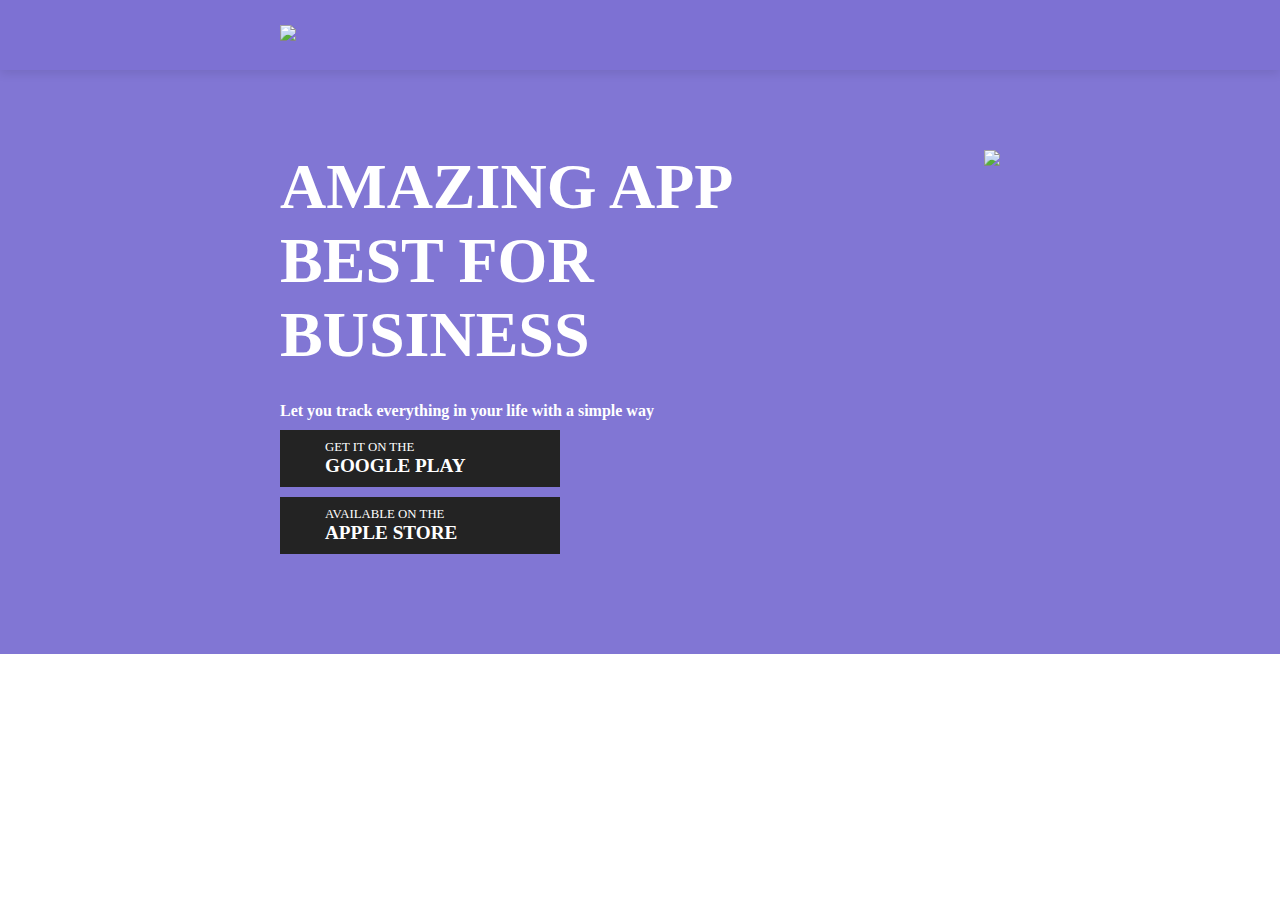
==== lifetrakr_cloncoding/index.html @ c64c346c "complete nav menu" ====
<!DOCTYPE html>
<html lang="en">
    <head>
        <meta charset="UTF-9">
        <title>lifetrakr</title>
        <link rel="stylesheet" href="style.css">
        <script src="https://kit.fontawesome.com/d040bc7e91.js" crossorigin="anonymous"></script>
    </head>    
    <body>
        <nav>
            <div class="container">
                <div class="top">
                    <a class="logo" href="index.html"><img src="./img/logo.png"></a>
                    <button class="moreBtn"><i class="fas fa-bars"></i></button>
                </div>
                <div class="menu">
                    <ul>
                        <li><a href="#">HOME</a></li>
                        <li><a href="#">ABOUT</a></li>
                        <li><a href="#">FEATURES</a></li>
                        <li><a href="#">PRICING</a></li>
                        <li><a href="#">TEAM</a></li>
                        <li><a href="#">CONTACT</a></li>
                    </ul>
                </div>
                
            </div>
        </nav>
        <main>
            <div class="homeBanner_container">
                <div class="row">
                    <div class="content">
                        <h1>AMAZING APP BEST FOR BUSINESS</h1>
                        <h5>Let you track everything in  your life with a simple way</h5>
                        <a href="#" id="android_link">
                            <i class="fab fa-android"></i>
                            <div>
                                <span style="display:block; font-size:0.8rem;">GET IT ON THE</span>
                                <span style="font-weight: bold; font-size:1.2rem;">GOOGLE PLAY</span>
                        
                            </div>
                        </a>
                        <a href="#" id="iphone_link">
                            <i class="fab fa-apple"></i>
                            <div>
                                <span style="display:block; font-size:0.8rem;">AVAILABLE ON THE</span>
                                <span style="font-weight: bold; font-size:1.2rem;">APPLE STORE</span>
                            </div>
                        </a>
                    </div>
                    <img class="iphone_banner" src="./img/iphone-banner.png">
                </div>   
            </div>
        </main>
        <script src="main.js"></script>
    </body>


</html>
---- lifetrakr_cloncoding/style.css ----
:root{
    --color-purple : #7d71d3;
    --color-light-purple: #8176d4;
}

*{
    margin:0;
    padding:0;
    box-sizing:border-box;
    
}

button{
    outline:0;
    border:none;
    background:transparent;
}

button,button:focus{
    cursor:pointer;
}

a{
    text-decoration:none;
    color:black;
}

ul{
    list-style:none;
}



/*=== nav ===*/
nav{
    width:100%;
    padding:25px 16px;
    background-color:var(--color-purple);
    position:sticky;
    top: 0;
    box-shadow: 0px 3px 10px 0px rgba(0, 0, 0, 0.1);
}

nav .container{
    max-width:720px;
    margin: 0 auto;
}

nav .container .top{
    width: 1005;
    display:flex;
    align-items:center;
    justify-content:space-between;
}

nav .menu{
    display:none;
}

nav .menu ul{
    text-align:center;
}

nav .menu li{
    margin-top:1rem;
}

nav .menu li a{
    color : white;
    font-size:0.8rem;
    font-weight: lighter;
}

.container > a{
    margin-left: 1rem;
}

.is_on{
    display:block !important;
}

.moreBtn{
    color:white;
    font-size:1.25rem;
    margin-right: 1rem;
}

/*=== main ===*/
main{
    width:100%;
    height:100%;
    background-color: var(--color-light-purple);
    padding: 80px 0 100px;
}

.homeBanner_container{
    width:100%;
}

.homeBanner_container .row{
    margin: 0 auto;
    max-width:720px;
    display: flex;
}

.homeBanner_container .row .content{
    margin-right: 100px;
}

.homeBanner_container .row .content h1{
    color:white;
    font-size:4rem;
}

.homeBanner_container .row .content h5{
    margin-top: 30px;
    color:white;
    font-size:1rem;
}

.homeBanner_container .row .content a{
    width:280px;
    margin-top: 10px;
    padding: 10px 25px;
    background-color: #232323;
    color:white;
    display:flex;
    align-items:center;
}

.homeBanner_container .row .content a i{
    margin-right: 20px;
    font-size: 3rem;
}

.iphone_banner{
    max-height:550px;
}
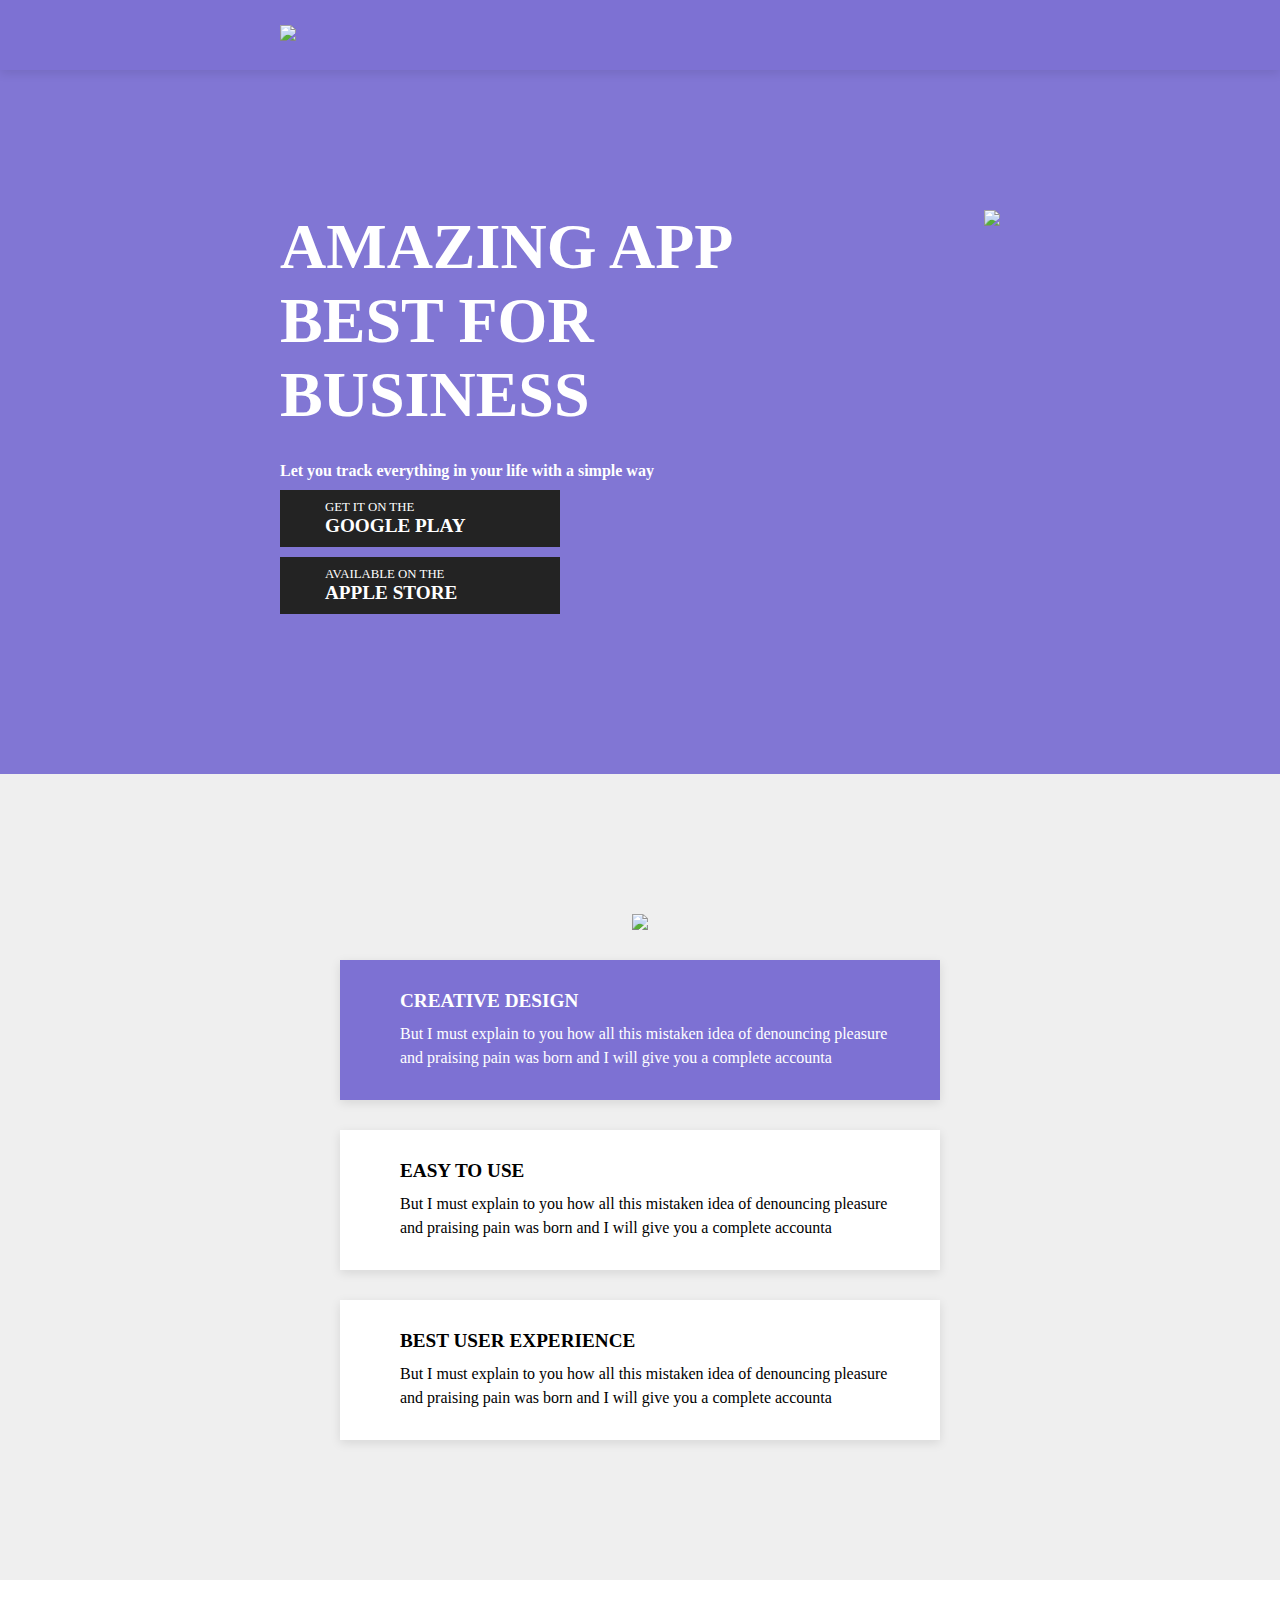
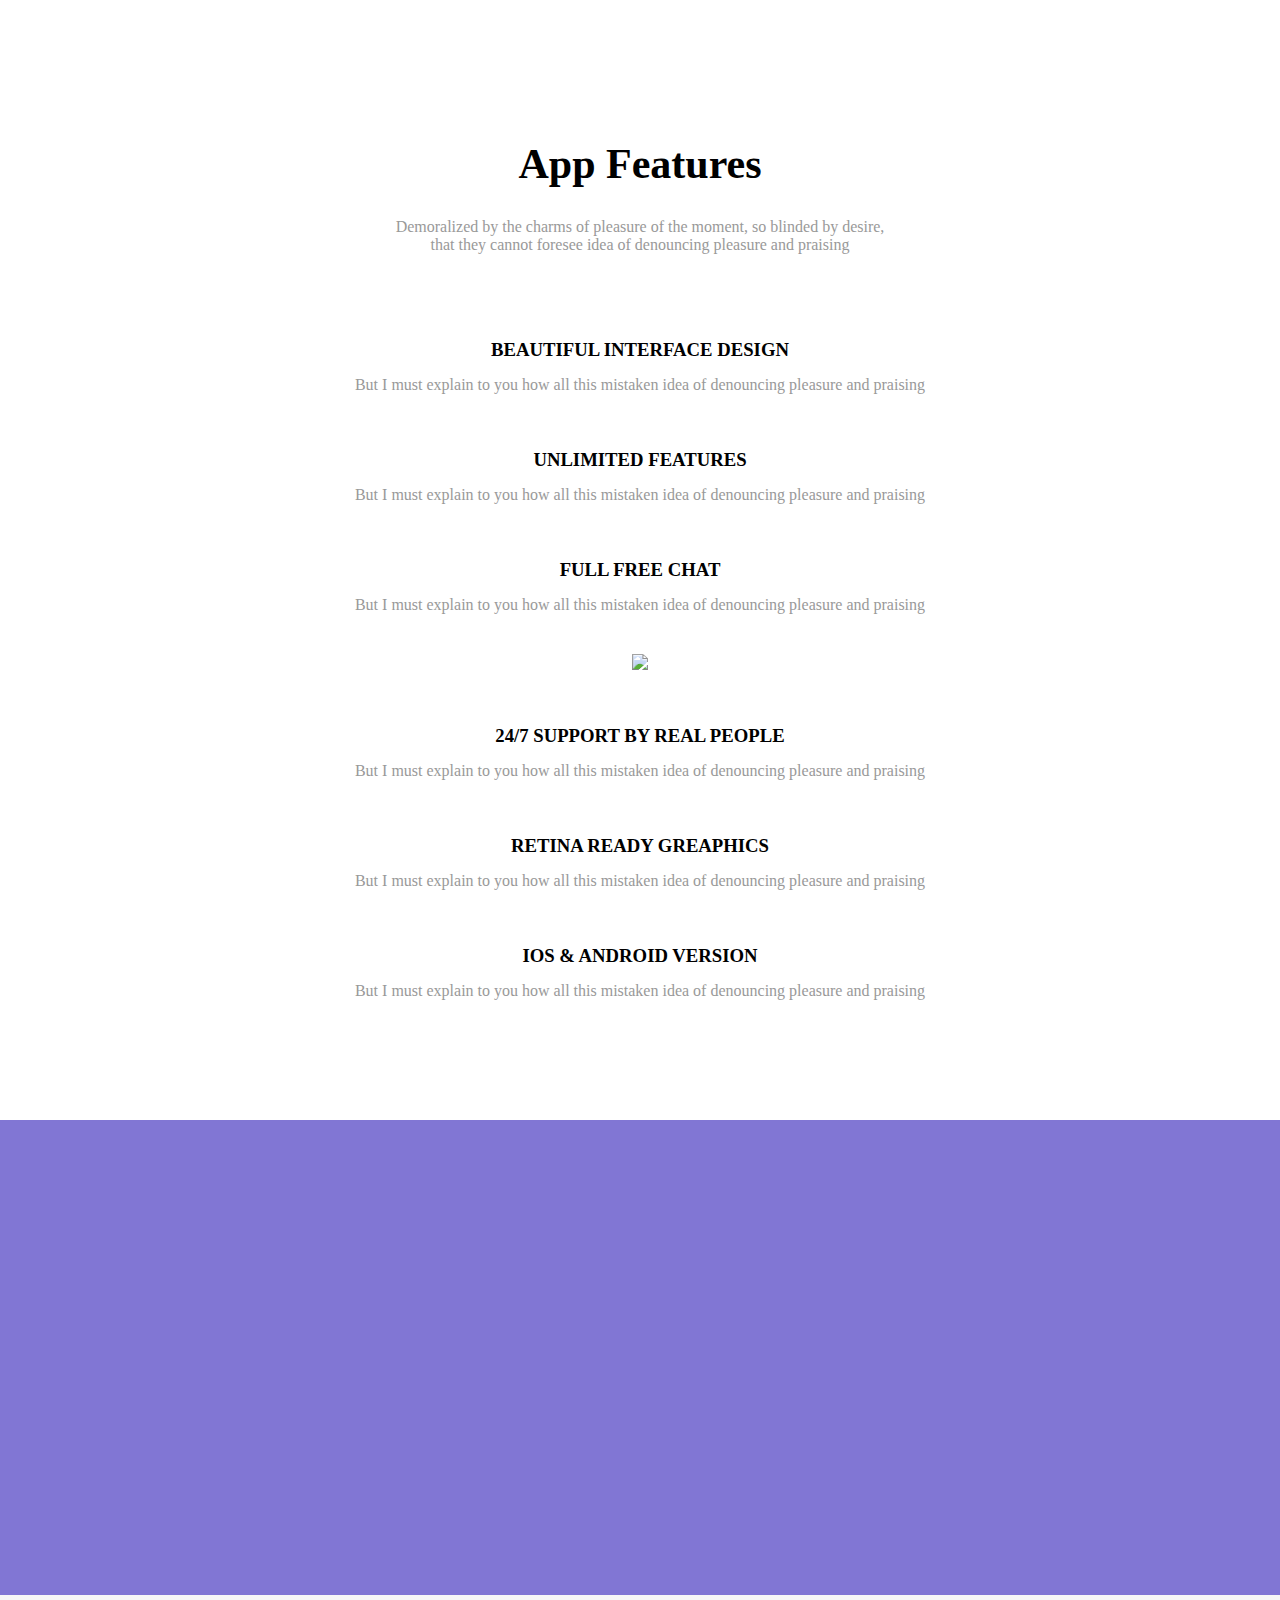
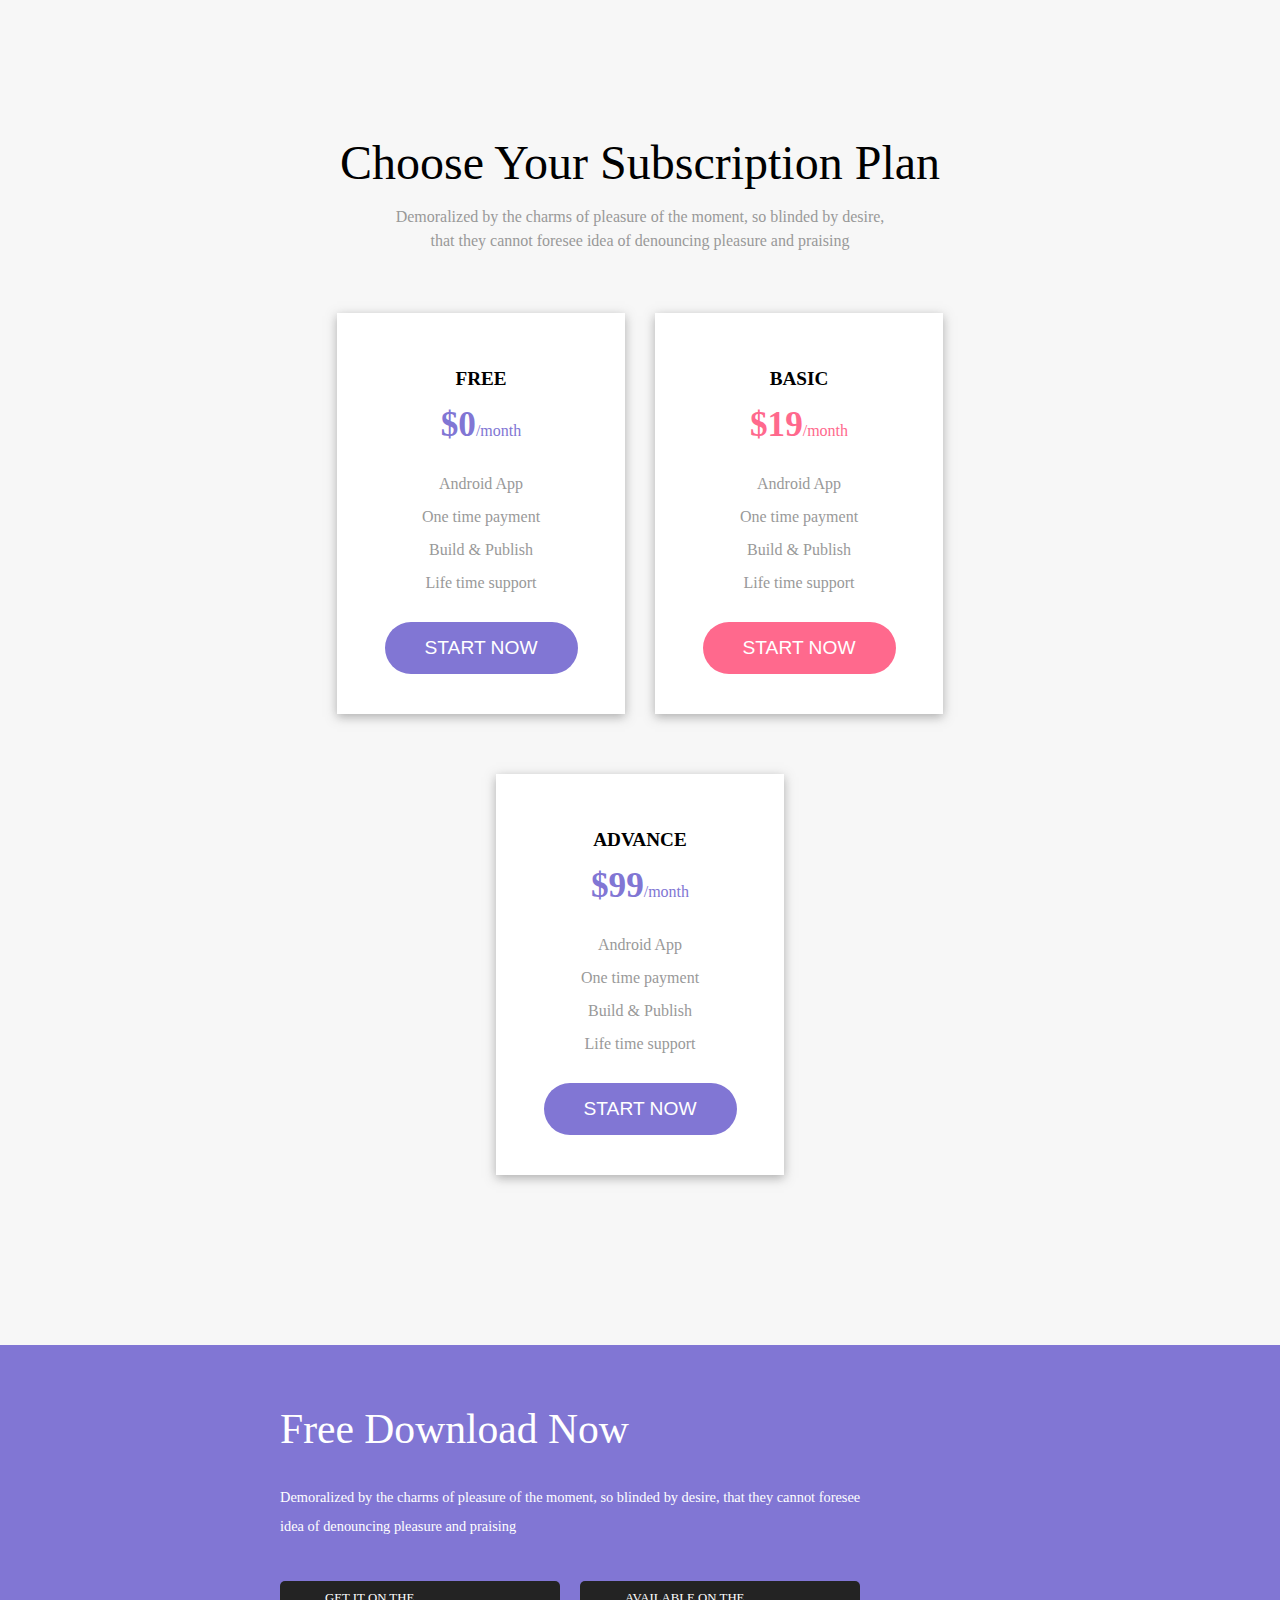
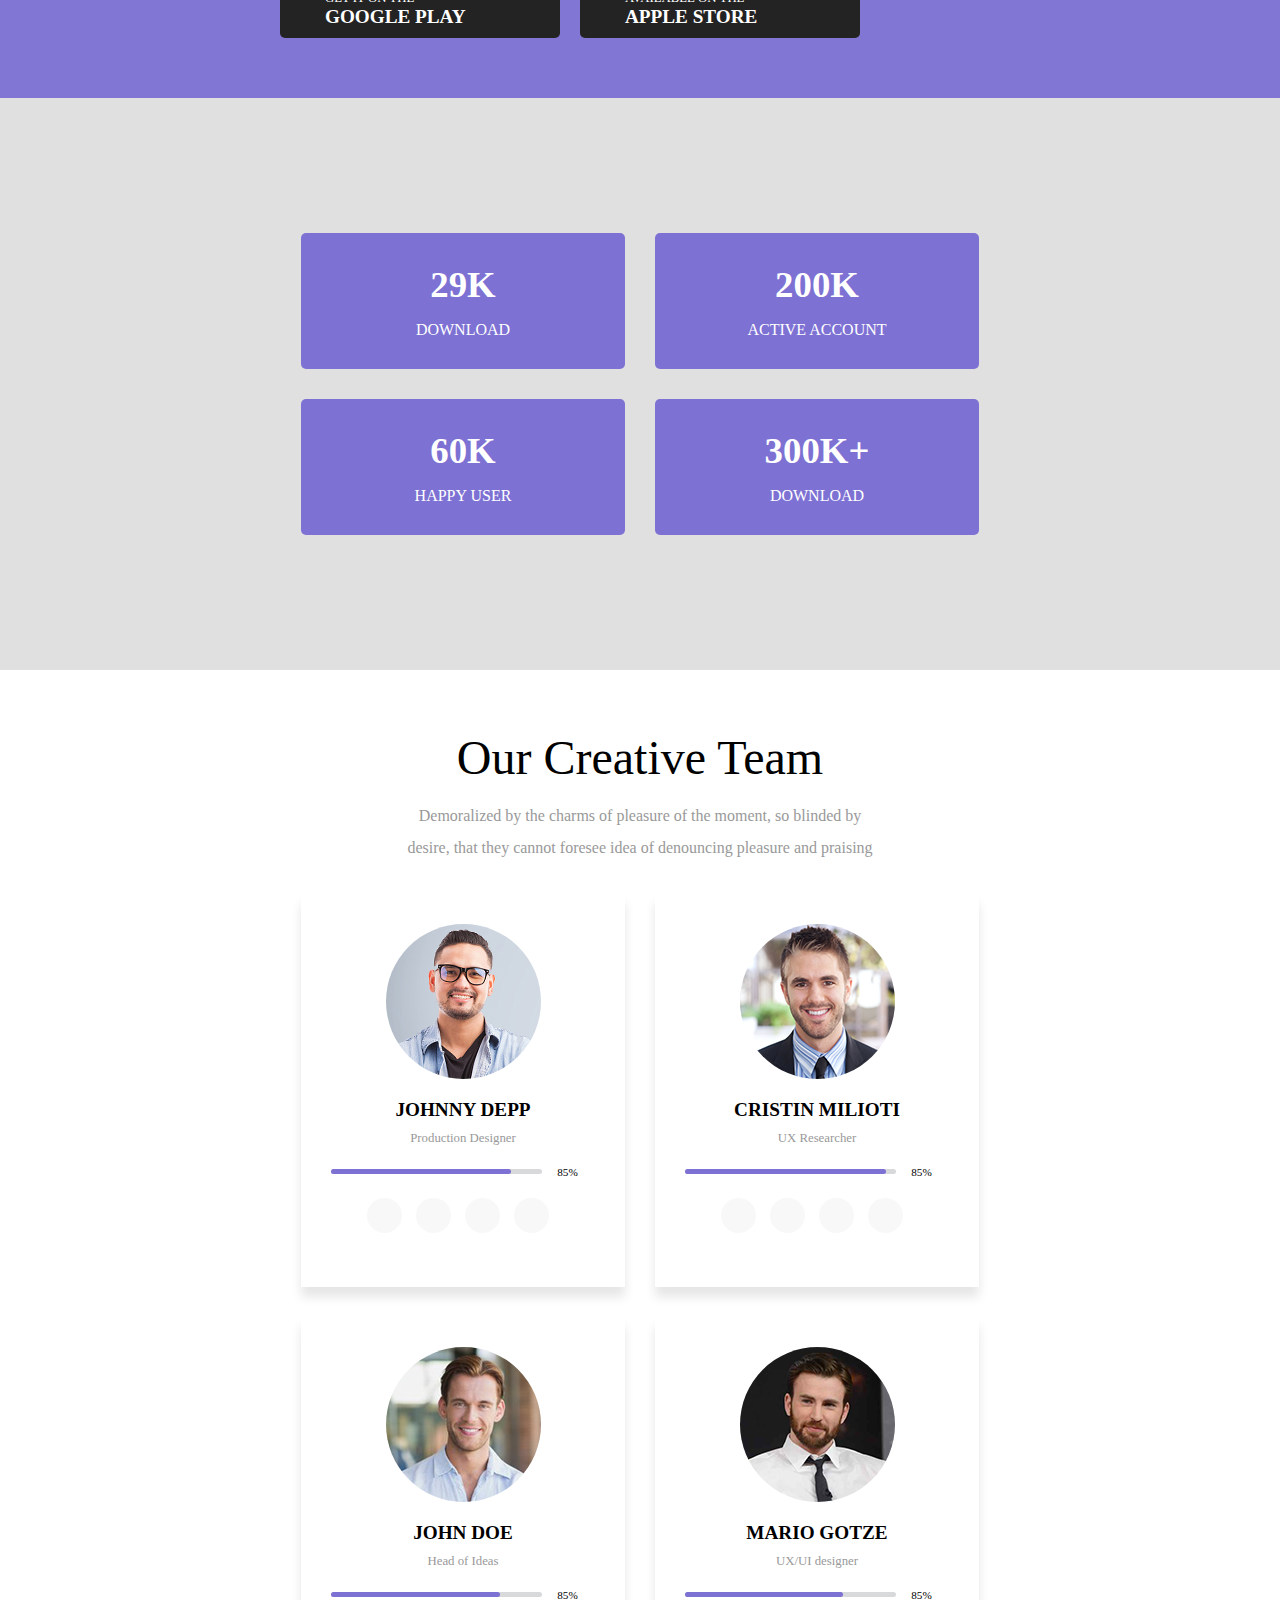
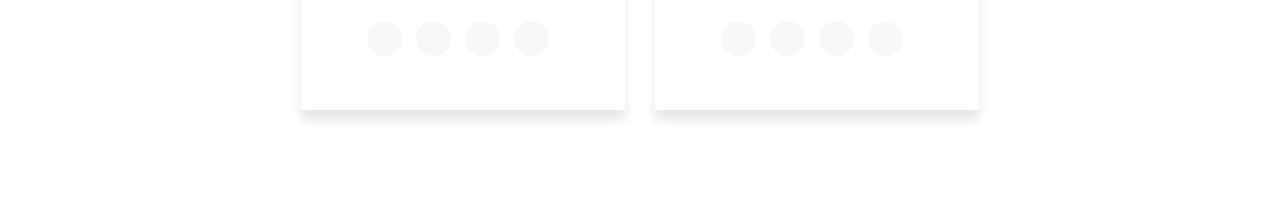
==== commit f32178bd: "1.team_contentBox done. 2. record_contentBox animation is not done(design done)" ====
--- a/lifetrakr_cloncoding/index.html
+++ b/lifetrakr_cloncoding/index.html
@@ -27,9 +27,10 @@
             </div>
         </nav>
         <main>
-            <div class="homeBanner_container">
-                <div class="row">
-                    <div class="content">
+            <!-- banner -->
+            <div class="banner_contentBox">
+                <div class="row">
+                    <div class="leftBox">
                         <h1>AMAZING APP BEST FOR BUSINESS</h1>
                         <h5>Let you track everything in  your life with a simple way</h5>
                         <a href="#" id="android_link">
@@ -48,8 +49,282 @@
                             </div>
                         </a>
                     </div>
-                    <img class="iphone_banner" src="./img/iphone-banner.png">
-                </div>   
+                    <div class="rightBox">
+                        <img class="iphone_banner" src="./img/iphone-banner.png">
+                    </div>
+                </div>
+            </div>
+            <!-- brief -->
+            <div class="brief_contentBox">
+                <div class="row">
+                    <img src="img/iphone-feature.png" class="iphone_feature">
+                    <div class="container">
+                        <div class="item is_on" id="designBox">
+                            <i class="fas fa-palette"></i>
+                            <div class="content">
+                                <h3>CREATIVE DESIGN</h3>
+                                <p>But I must explain to you how all this mistaken idea of
+                                    denouncing pleasure and praising pain was born and I will give 
+                                    you a complete accounta</p>
+                            </div>
+                        </div>
+                        <div class="item" id="useBox">
+                            <i class="fas fa-sliders-h"></i>
+                            <div class="content" >
+                                <h3>EASY TO USE</h3>
+                                <p>But I must explain to you how all this mistaken idea of
+                                     denouncing pleasure and praising pain was born and I will give 
+                                     you a complete accounta</p>
+                            </div>
+                        </div>
+                        <div class="item" id="experienceBox">
+                            <i class="fas fa-bezier-curve"></i>
+                            <div class="content">
+                                <h3>BEST USER EXPERIENCE</h3>
+                                <p>But I must explain to you how all this mistaken idea of
+                                    denouncing pleasure and praising pain was born and I will give 
+                                    you a complete accounta</p>
+                            </div>
+                        </div>
+                    </div>
+                </div>
+            </div>
+            <!-- feature -->
+            <div class="feature_contentBox">
+                <div class="row">
+                    <div class="content" id="feature_top">
+                        <h1>App Features</h1>
+                        <p>Demoralized by the charms of pleasure of the moment, so
+                             blinded by desire, that they cannot foresee idea of denouncing
+                              pleasure and praising</p>
+                    </div>
+                    <div class="content">
+                        <i class="fas fa-brush"></i>
+                        <h3>BEAUTIFUL INTERFACE DESIGN</h3>
+                        <p>But I must explain to you how all this mistaken idea of denouncing pleasure and praising</p>
+                    </div>
+                    <div class="content">
+                        <i class="fas fa-gift"></i>
+                        <h3>UNLIMITED FEATURES</h3>
+                        <p>But I must explain to you how all this mistaken idea of denouncing pleasure and praising</p>
+                    </div>
+                    <div class="content">
+                        <i class="fas fa-comments"></i>
+                        <h3>FULL FREE CHAT</h3>
+                        <p>But I must explain to you how all this mistaken idea of denouncing pleasure and praising</p>
+                    </div>
+
+                    <img src="img/i-phone-screen.png" class="iphone_screen">
+
+                    <div class="content">
+                        <i class="fas fa-hands-helping"></i>
+                        <h3>24/7 SUPPORT BY REAL PEOPLE</h3>
+                        <p>But I must explain to you how all this mistaken idea of denouncing pleasure and praising</p>
+                    </div>
+                    <div class="content">
+                        <i class="fas fa-image"></i>
+                        <h3>RETINA READY GREAPHICS</h3>
+                        <p>But I must explain to you how all this mistaken idea of denouncing pleasure and praising</p>
+                    </div>
+                    <div class="content">
+                        <i class="fas fa-chart-pie"></i>
+                        <h3>IOS & ANDROID VERSION</h3>
+                        <p>But I must explain to you how all this mistaken idea of denouncing pleasure and praising</p>
+                    </div>
+                </div>
+            </div> 
+            <!-- video -->
+            <div class="video_contentBox">
+                <div class="row">
+                    <div class="content">
+                        <iframe width="560" height="315" src="https://www.youtube.com/embed/jrkvirglgaQ" title="YouTube video player" frameborder="0" allow="accelerometer; autoplay; clipboard-write; encrypted-media; gyroscope; picture-in-picture" allowfullscreen></iframe>
+                    </div>
+                </div>
+            </div>
+            <!-- subscription -->
+            <div class="subscription_contentBox">
+                <div class="row">
+                    <div class="content">
+                       <div class="subscription_top">
+                           <h1>Choose Your Subscription Plan</h1>
+                           <p>Demoralized by the charms of pleasure of the moment, 
+                               so blinded by desire, that they cannot foresee idea 
+                               of denouncing pleasure and praising
+                            </p>
+                       </div>
+                       <div class="container">
+                           <div class="item" id="subscript_free">
+                               <h5>FREE</h5>
+                               <span class="price"><h3>$0</h3>/month</span>
+                               <ul>
+                                   <li>Android App</li>
+                                   <li>One time payment</li>
+                                   <li>Build & Publish</li>
+                                   <li>Life time support</li>
+                               </ul>
+                               <button>START NOW</button>
+                           </div>
+                           <div class="item" id="subscript_basic">
+                               <h5>BASIC</h5>
+                               <span class="price"><h3>$19</h3>/month</span>
+                               <ul>
+                                   <li>Android App</li>
+                                   <li>One time payment</li>
+                                   <li>Build & Publish</li>
+                                   <li>Life time support</li>
+                               </ul>
+                               <button>START NOW</button>
+                           </div>
+                           <div class="item" id="subscript_advance">
+                               <h5>ADVANCE</h5>
+                               <span class="price"><h3>$99</h3>/month</span>
+                               <ul>
+                                   <li>Android App</li>
+                                   <li>One time payment</li>
+                                   <li>Build & Publish</li>
+                                   <li>Life time support</li>
+                               </ul>
+                               <button>START NOW</button>
+                           </div>
+                       </div>
+
+                    </div>
+                </div>
+            </div>
+            <!-- download -->
+            <div class="download_contentBox">
+                <div class="row">
+                    <h1>Free Download Now</h1>
+                    <p>Demoralized by the charms of pleasure of the moment, so blinded by desire, that they cannot foresee<br>
+                         idea of denouncing pleasure and praising</p>
+                    <div class="buttons">
+                        <a href="#" id="android_link">
+                            <i class="fab fa-android"></i>
+                            <div>
+                                <span style="display:block; font-size:0.8rem;">GET IT ON THE</span>
+                                <span style="font-weight: bold; font-size:1.2rem;">GOOGLE PLAY</span>
+                            </div>
+                        </a>
+
+                        <a href="#" id="iphone_link">
+                            <i class="fab fa-apple"></i>
+                            <div>
+                                <span style="display:block; font-size:0.8rem;">AVAILABLE ON THE</span>
+                                <span style="font-weight: bold; font-size:1.2rem;">APPLE STORE</span>
+                            </div>
+                        </a>
+                    </div>
+                </div>
+            </div>
+            <!-- record -->
+            <div class="record_contentBox">
+                <div class="row">
+                    <div class="content">
+                        <h3>29K</h3>
+                        <p style="font-weight: lighter;">DOWNLOAD</p>
+                    </div>
+                    <div class="content">
+                        <h3>200K</h3>
+                        <p style="font-weight: lighter;">ACTIVE ACCOUNT</p>
+                    </div>
+                    <div class="content">
+                        <h3>60K</h3>
+                        <p style="font-weight: lighter;">HAPPY USER</p>
+                    </div>
+                    <div class="content">
+                        <h3>300K+</h3>
+                        <p style="font-weight: lighter;">DOWNLOAD</p>
+                    </div>
+                </div>
+            </div>
+            <!-- team -->
+            <div class="team_contentBox">
+                <div class="row">
+                    <div class="team_top">
+                        <h1>Our Creative Team</h1>
+                        <p>Demoralized by the charms of pleasure of the moment, 
+                            so blinded by desire, that they cannot foresee idea 
+                            of denouncing pleasure and praising</p>
+                    </div>
+                    <div class="container">
+                        <div class="content">
+                            <img src="img/member-one.jpg">
+                            <span class="info">
+                                <h5>JOHNNY DEPP</h5>
+                                <p>Production Designer</p>
+                            </span>
+                            <div class="progress">
+                                <div class="bar" >
+                                    <div class="progressing" style="width: 85%;"></div>   
+                                </div> 
+                                <p>85%</p>
+                            </div>
+                            <div class="sns_container">
+                                <button><i class="fab fa-facebook-f"></i></button>
+                                <button><i class="fab fa-twitter"></i></button>
+                                <button><i class="fab fa-linkedin-in"></i></button>
+                                <button><i class="fab fa-instagram"></i></button>
+                            </div>
+                        </div>
+                        <div class="content">
+                            <img src="img/member-two.jpg">
+                            <span class="info">
+                                <h5>CRISTIN MILIOTI</h5>
+                                <p>UX Researcher</p>
+                            </span>
+                            <div class="progress">
+                                <div class="bar" >
+                                    <div class="progressing" style="width: 95%;"></div>   
+                                </div> 
+                                <p>85%</p>
+                            </div>
+                            <div class="sns_container">
+                                <button><i class="fab fa-facebook-f"></i></button>
+                                <button><i class="fab fa-twitter"></i></button>
+                                <button><i class="fab fa-linkedin-in"></i></button>
+                                <button><i class="fab fa-instagram"></i></button>
+                            </div>
+                        </div>
+                        <div class="content">
+                            <img src="img/member-three.jpg">
+                            <span class="info">
+                                <h5>JOHN DOE</h5>
+                                <p>Head of Ideas</p>
+                            </span>
+                            <div class="progress">
+                                <div class="bar" >
+                                    <div class="progressing" style="width: 80%;"></div>   
+                                </div> 
+                                <p>85%</p>
+                            </div>
+                            <div class="sns_container">
+                                <button><i class="fab fa-facebook-f"></i></button>
+                                <button><i class="fab fa-twitter"></i></button>
+                                <button><i class="fab fa-linkedin-in"></i></button>
+                                <button><i class="fab fa-instagram"></i></button>
+                            </div>
+                        </div>
+                        <div class="content">
+                            <img src="img/member-four.jpg">
+                            <span class="info">
+                                <h5>MARIO GOTZE</h5>
+                                <p>UX/UI designer</p>
+                            </span>
+                            <div class="progress">
+                                <div class="bar" >
+                                    <div class="progressing" style="width: 75%;"></div>   
+                                </div> 
+                                <p>85%</p>
+                            </div>
+                            <div class="sns_container">
+                                <button><i class="fab fa-facebook-f"></i></button>
+                                <button><i class="fab fa-twitter"></i></button>
+                                <button><i class="fab fa-linkedin-in"></i></button>
+                                <button><i class="fab fa-instagram"></i></button>
+                            </div>
+                        </div>
+                    </div>
+                </div>
             </div>
         </main>
         <script src="main.js"></script>
--- a/lifetrakr_cloncoding/style.css
+++ b/lifetrakr_cloncoding/style.css
@@ -75,7 +75,7 @@
     margin-left: 1rem;
 }
 
-.is_on{
+nav .is_on{
     display:block !important;
 }
 
@@ -89,36 +89,41 @@
 main{
     width:100%;
     height:100%;
-    background-color: var(--color-light-purple);
-    padding: 80px 0 100px;
-}
-
-.homeBanner_container{
-    width:100%;
-}
-
-.homeBanner_container .row{
+}
+
+.row{
     margin: 0 auto;
     max-width:720px;
-    display: flex;
-}
-
-.homeBanner_container .row .content{
+}
+
+/*=== banner_contentBox ===*/
+.banner_contentBox{
+    width:100%;
+    background: var(--color-light-purple);
+
+    padding: 80px 0 100px;
+}
+
+.banner_contentBox .row{
+    display:flex;
+}
+
+.banner_contentBox .leftBox{
     margin-right: 100px;
 }
 
-.homeBanner_container .row .content h1{
+.banner_contentBox .leftBox h1{
     color:white;
     font-size:4rem;
 }
 
-.homeBanner_container .row .content h5{
+.banner_contentBox .leftBox h5{
     margin-top: 30px;
     color:white;
     font-size:1rem;
 }
 
-.homeBanner_container .row .content a{
+.banner_contentBox .leftBox a{
     width:280px;
     margin-top: 10px;
     padding: 10px 25px;
@@ -128,7 +133,7 @@
     align-items:center;
 }
 
-.homeBanner_container .row .content a i{
+.banner_contentBox .leftBox a i{
     margin-right: 20px;
     font-size: 3rem;
 }
@@ -137,3 +142,415 @@
     max-height:550px;
 }
 
+/*===brief_contentBox===*/
+
+.brief_contentBox{
+    width:100%;
+    background-color:rgba(100,100,100,0.1);
+    padding: 80px 0px 80px 0px;
+    
+}
+
+.brief_contentBox .row{
+    display: flex;
+    flex-direction: column;
+    align-items: center;
+}
+
+.iphone_feature{
+    max-height:600px;
+}
+
+.brief_contentBox .item{
+    display:flex;
+    background: white;
+    max-width:600px;
+    padding:30px;
+    margin-top:30px;
+    box-shadow: 0px 3px 10px 0px rgba(0, 0, 0, 0.1);
+}
+
+.brief_contentBox .item > i{
+    font-size: 2.5rem;
+    color:var(--color-purple);
+}
+
+.brief_contentBox .item .content{
+    margin-left: 30px;
+}
+
+
+.brief_contentBox .content h3{
+    margin-bottom:10px;
+    font-size:1.2rem;
+}
+
+.brief_contentBox .content p{
+    line-height:1.5;
+}
+
+.brief_contentBox .is_on, .brief_contentBox .is_on > i{
+    background:var(--color-purple);
+    color:white;
+}
+
+/*=== feature_contentBox ===*/
+.feature_contentBox{
+    background:white;
+    padding:60px 0px 60px 0px;
+}
+
+.feature_contentBox .row{
+    max-width:720px;
+    display:flex;
+    flex-direction:column;
+    align-items:center;
+    text-align:center;
+}
+
+.feature_contentBox p{
+    margin-top:15px;
+    color:#999999
+}
+
+.feature_contentBox .content{
+    margin-top: 40px;
+}
+
+.feature_contentBox .content h3{
+    margin-top:15px;
+}
+
+#feature_top h1{
+    font-size:42px;
+}
+
+#feature_top p{
+    display:block;
+    margin:30px auto;
+    width:70%;
+}
+
+.feature_contentBox .content > i{
+    font-size:4rem;
+    color:var(--color-purple);
+}
+
+.feature_contentBox .iphone_screen{
+    margin-top:40px;
+    max-height:400px;
+}
+
+/*=== video_contentBox ===*/
+.video_contentBox{
+    background:var(--color-light-purple);
+}
+
+.video_contentBox .row{
+    width:720px;
+    display:flex;
+    justify-content:center;
+    align-items: center;
+    padding:80px 0px 80px 0px;
+}
+
+.video_contentBox .content{
+    width:100%;
+    height:auto;
+}
+
+.video_contentBox iframe{
+    margin: 0 auto;
+    display: block;
+}
+
+/*=== subscription_contentBox ===*/
+.subscription_contentBox{
+    background:rgba(100,100,100,0.05);
+    padding: 80px 0px 80px 0px;
+}
+
+.subscription_contentBox .row{
+    width:720px;
+    display:flex;
+    justify-content:center;
+    align-items:center;
+    text-align:center;
+}
+
+.subscription_top h1{
+    font-size:3rem;
+    font-weight:lighter;
+}
+
+.subscription_top p{
+    color:#999999;
+    width:70%;
+    display:block;
+    margin: 15px auto 0px;
+    line-height:1.5;
+}
+
+.subscription_contentBox .container{
+    margin-top:30px;
+    width:100%;
+    display:flex;
+    justify-content:center;
+    align-items:center;
+    flex-wrap:wrap;
+}
+
+.subscription_contentBox .item{
+    width:40%;
+    padding: 40px 0px;
+    box-shadow: 0px 3px 10px 0px rgba(100, 100, 100, 0.5);
+    display:flex;
+    flex-direction:column;
+    justify-content:center;
+    align-items:center;
+    margin: 30px 15px;
+    background:white;
+}
+
+.subscription_contentBox .item > *{
+    margin-top: 15px;
+}
+
+.subscription_contentBox .item h5{
+    font-size:1.2rem;
+    font-weight:bold;
+}
+
+.subscription_contentBox .item li{
+    color:#999999;
+    margin-top: 15px;
+}
+
+.subscription_contentBox .item button{
+    border-radius:100px;
+    padding: 15px 40px;
+    font-size:1.2rem;
+    text-align:center;
+    margin-top:30px;
+    color:white;
+}
+
+.subscription_contentBox .price h3{
+    font-size:2.2rem;
+    display:inline;
+}
+
+#subscript_free .price{
+    color:var(--color-light-purple);
+}
+
+#subscript_free button{
+    background:var(--color-light-purple);
+}
+
+#subscript_basic .price{
+    color:#ff698d;
+}
+
+#subscript_basic button{
+    background:#ff698d;
+}
+
+#subscript_advance .price{
+    color:var(--color-light-purple);
+}
+
+#subscript_advance button{
+    background:var(--color-light-purple);
+}
+
+/*=== download_contentBox ===*/
+.download_contentBox{
+    background:var(--color-light-purple);
+    color:white;
+}
+
+.download_contentBox .row{
+    max-width:720px;
+    padding: 60px 0px;
+}
+
+.download_contentBox h1{
+    font-size:2.6rem;
+    font-weight:lighter;
+}
+
+.download_contentBox p{
+    margin-top:30px;
+    font-size:0.9rem;
+    line-height:2;
+}
+
+.download_contentBox .buttons{
+    margin-top:30px;
+    display:flex;
+}
+
+.download_contentBox a{
+    width:280px;
+    margin-top: 10px;
+    padding: 10px 25px;
+    background-color: #232323;
+    color:white;
+    display:flex;
+    align-items:center;
+    margin-right:20px;
+    border-radius:5px;
+}
+
+.download_contentBox a i{
+    margin-right: 20px;
+    font-size: 3rem;
+}
+
+/*=== record_contentBox ===*/
+.record_contentBox{
+    background:rgba(100,100,100,0.2);
+}
+
+.record_contentBox .row{
+    max-width:720px;
+    display:flex;
+    flex-wrap:wrap;
+    justify-content:center;
+    align-items:center;
+    padding:120px 0px;
+}
+
+.record_contentBox .content{
+    width:45%;
+    padding: 30px 0px;
+    display:flex;
+    flex-direction:column;
+    justify-content:center;
+    align-items:center;
+    background:var(--color-purple);
+    color:white;
+    margin:15px;
+    border-radius: 5px;
+}
+
+.record_contentBox .content h3{
+    font-size:2.3rem;
+    margin-bottom:15px;
+}
+
+/*=== team_contentBox ===*/
+.team_contentBox{
+    background:rgba(100,100,100,0);
+}
+
+.row{
+    max-width:720px;
+    padding:60px 0px;
+}
+
+.team_top{
+    width:100%;
+    text-align:center;
+}
+
+.team_top h1{
+    font-size:3rem;
+    font-weight:lighter;
+}
+
+.team_top p{
+    margin: 0 auto;
+    display: block;
+    width:65%;
+    color:#999999;
+    line-height:2;
+    margin-top:15px;
+}
+
+.team_contentBox .container{
+    width:100%;
+    margin:15px 0px;
+    display:flex;
+    flex-wrap:wrap;
+    justify-content:center;
+    align-items:center;
+}
+
+.team_contentBox .content{
+    width:45%;
+    padding:30px;
+    margin:15px;
+    box-shadow: 0px 10px 10px 0px rgba(0,0,0,0.1);
+    display:flex;
+    flex-direction:column;
+    justify-content: center;
+    align-items:center;
+    text-align:center;
+}
+
+.team_contentBox .content > *{
+    margin-bottom:20px;
+}
+
+.team_contentBox .content img{
+    border-radius:50%;
+}
+
+.team_contentBox .content .info h5{
+    font-size:1.2rem;
+}
+
+.team_contentBox .info p{
+    color:#999999;
+    font-size:0.8rem;
+    margin-top:10px;
+}
+
+.team_contentBox .progress{
+    width:100%;
+    display:flex;
+    align-items:center;
+}
+
+.team_contentBox .bar{
+    display:inline-block;
+    width:80%;
+    height: 5px;
+    border-radius:100px;
+    background:#d8d9da;
+}
+
+.team_contentBox .progressing{
+    height: 5px;
+    border-radius:100px;
+    background:var(--color-purple);
+}
+
+.team_contentBox .progress p{
+    margin-left: 15px;
+    font-size:0.7rem;
+}
+
+.team_contentBox .sns_container button{
+    width:35px;
+    height:35px;
+    text-align:center;
+    border-radius:50%;
+    background:#F8F8F8;
+    color:#999999;
+    font-size:1.2rem;
+    margin-right:10px;
+}
+
+.team_contentBox .sns_container button:hover{
+    color:var(--color-purple);
+}
+
+
+
+
+
+
+
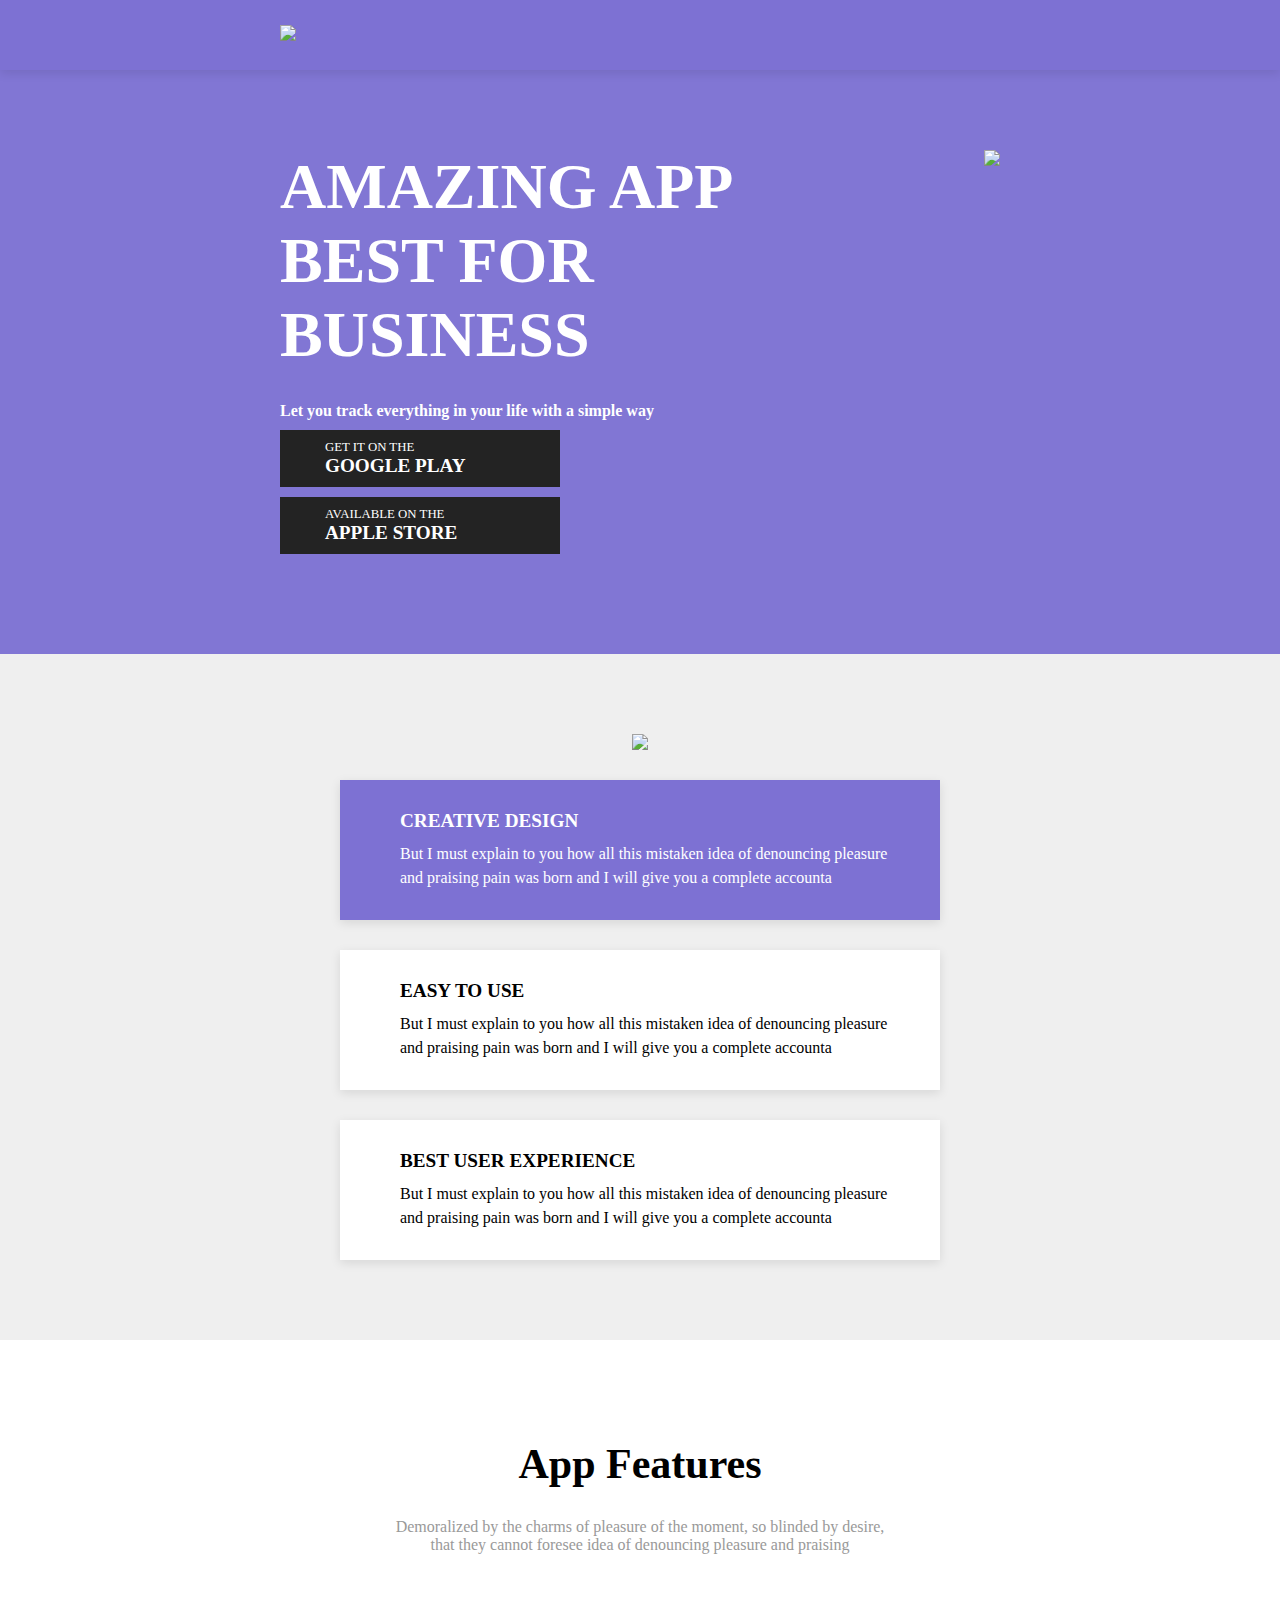
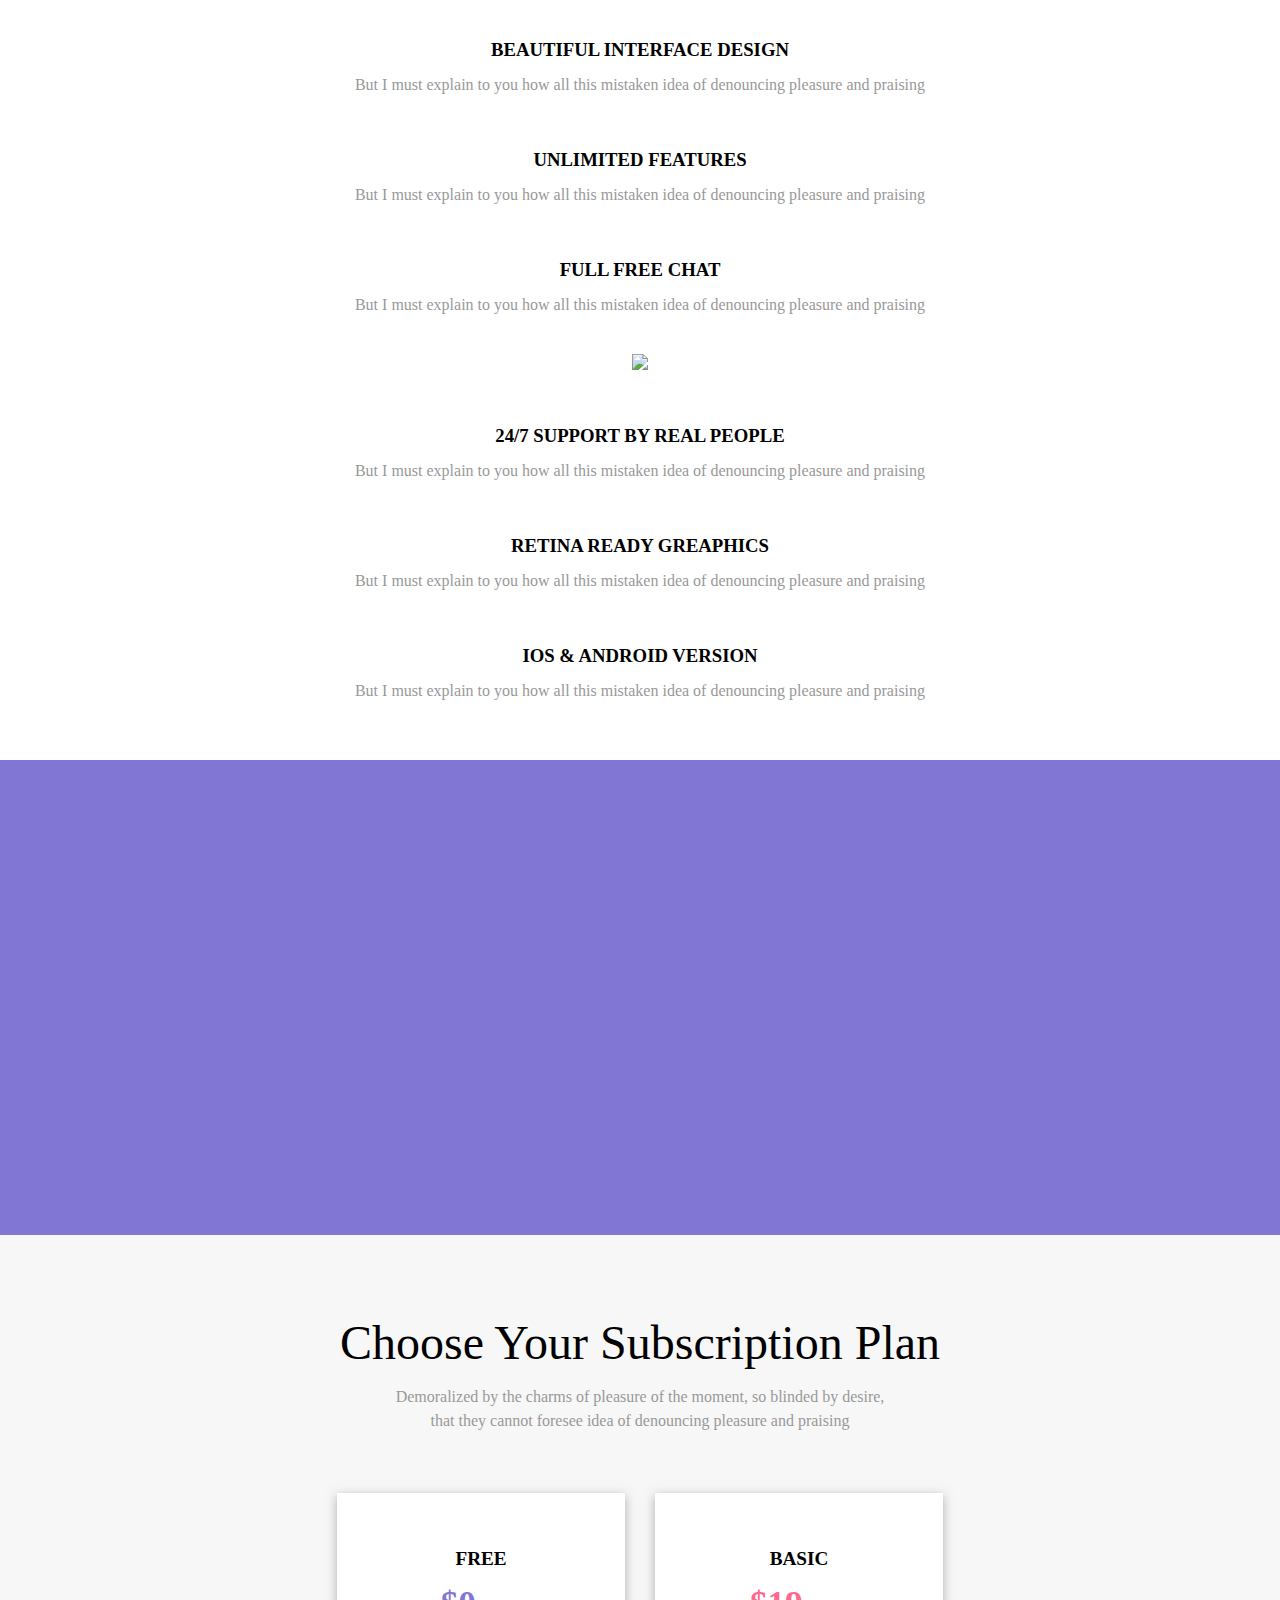
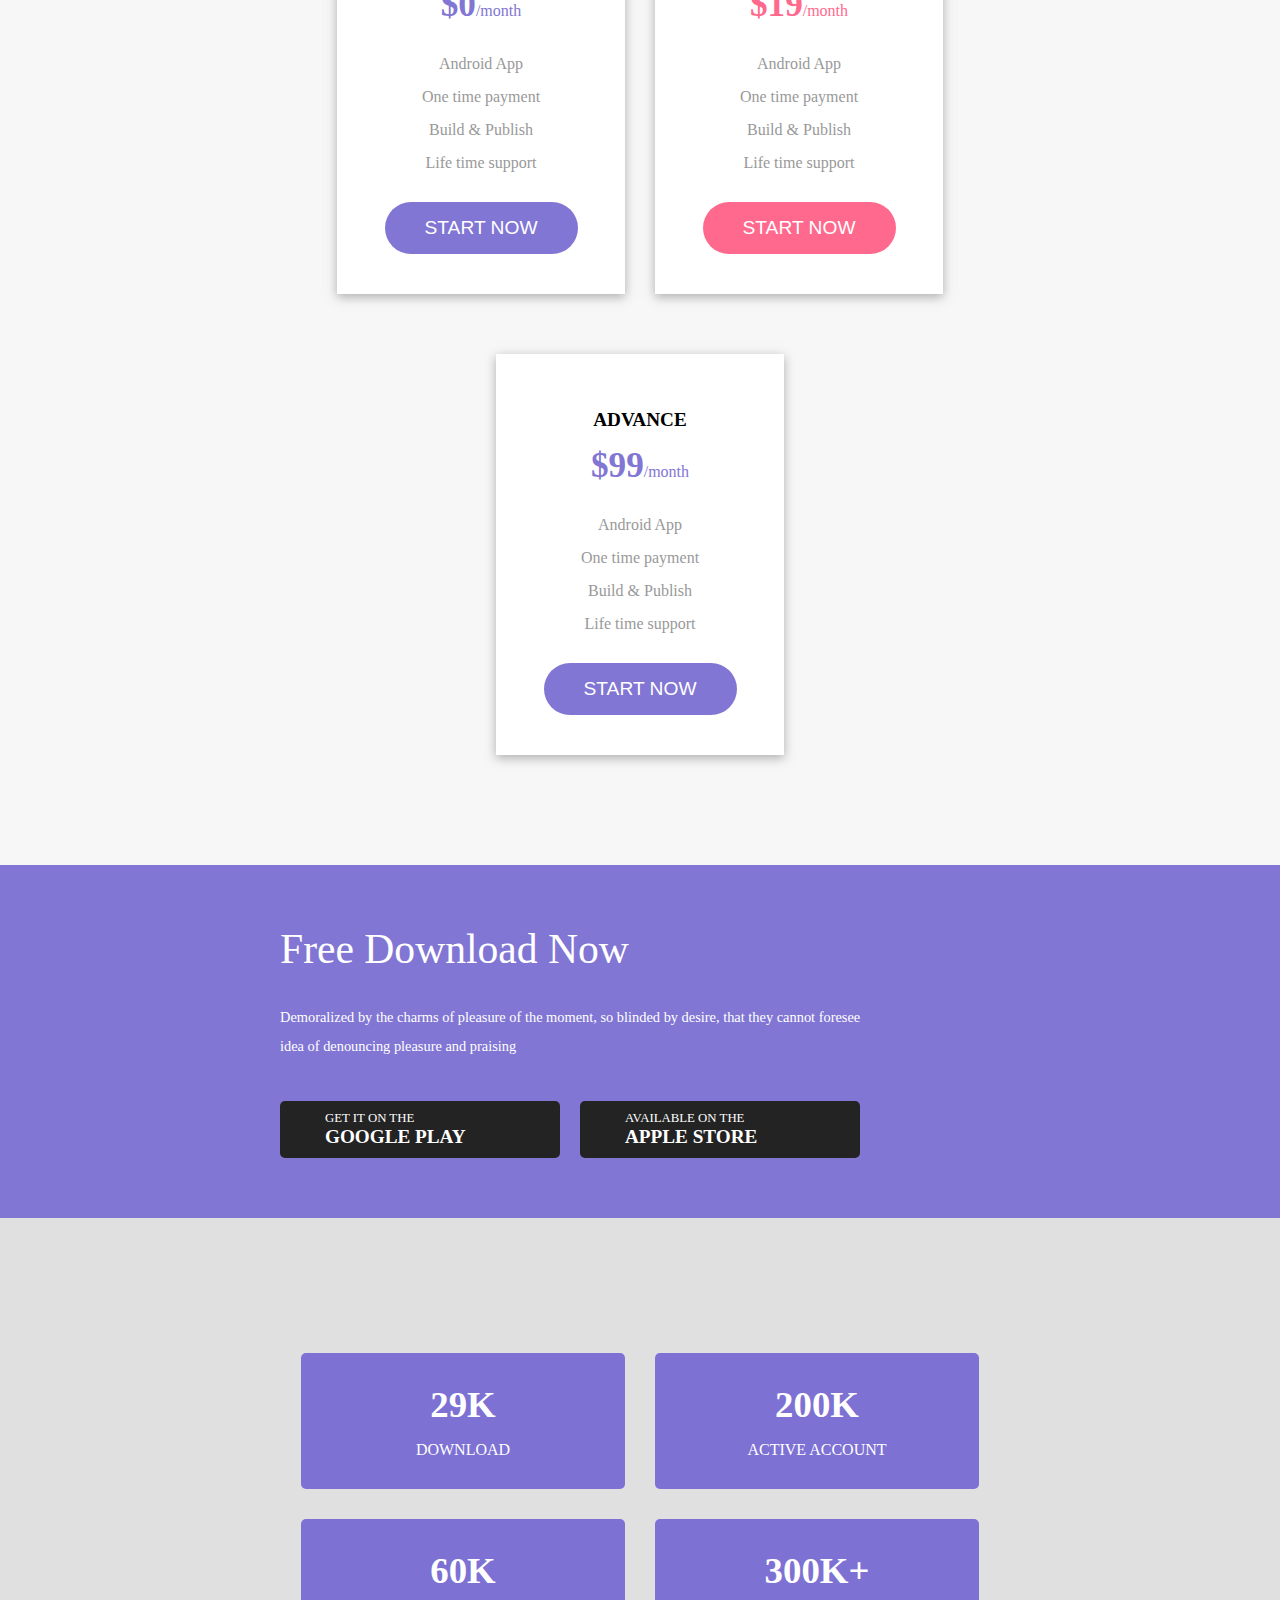
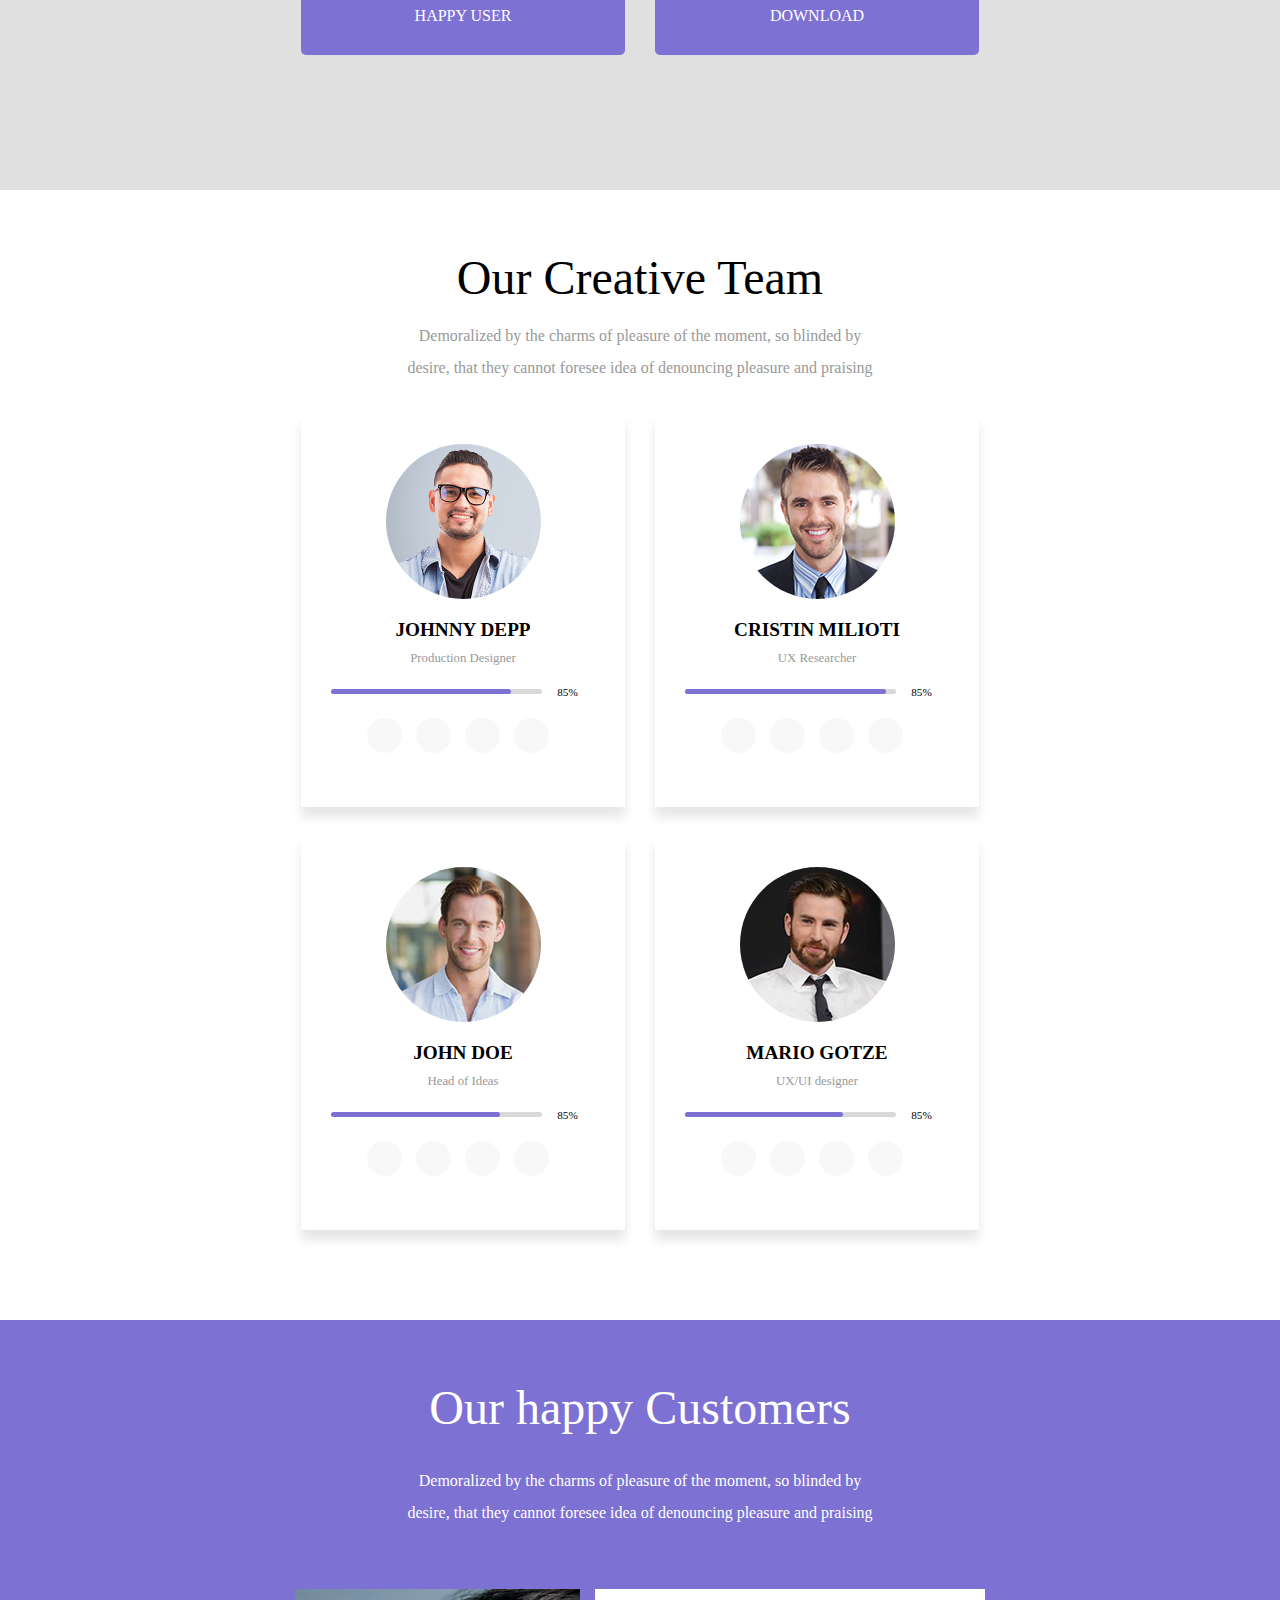
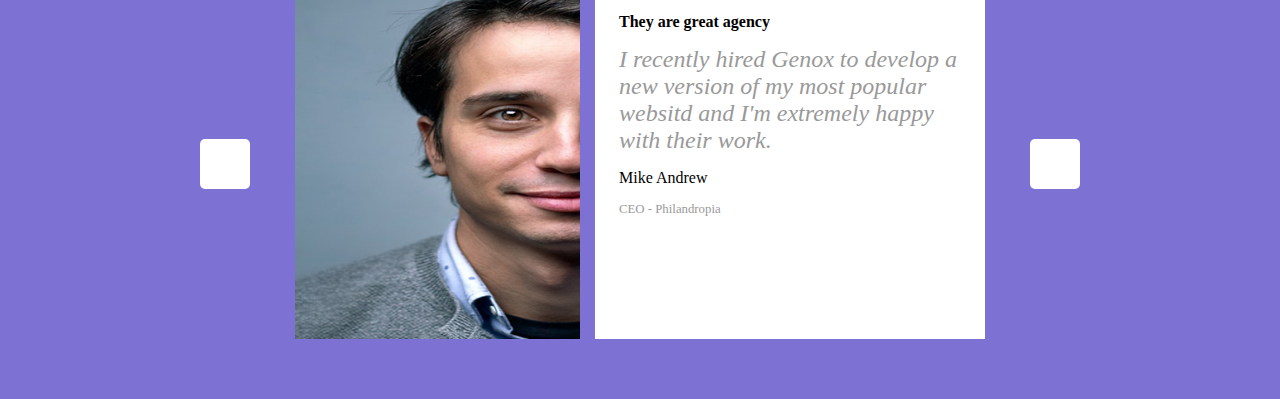
==== commit 3c255113: "review_contentBox UI done (animation not yet)" ====
--- a/lifetrakr_cloncoding/index.html
+++ b/lifetrakr_cloncoding/index.html
@@ -326,6 +326,46 @@
                     </div>
                 </div>
             </div>
+            <!-- review -->
+            <div class="review_contentBox">
+                <div class="row">
+                    <div class="review_top">
+                        <h1>Our happy Customers</h1>
+                        <p>Demoralized by the charms of pleasure of the moment, 
+                            so blinded by desire, that they cannot foresee idea of denouncing
+                            pleasure and praising
+                        </p>
+                    </div>
+                    <div class="container">
+                        <div class="content">
+                            <div class="imgContainer" style="background-image: url(img/client-1.jpg);"></div>
+                            <div class="commentBox">
+                                <span class="title">They are great agency</span>
+                                <p>I recently hired Genox to develop a new version of my most popular websitd
+                                    and I'm extremely happy with their work.</p>
+                                <span class="name">Mike Andrew</span>
+                                <span class="info">CEO - Philandropia</span>
+                            </div>
+                        </div>
+                        <div class="content">
+                            <div class="imgContainer" style="background-image: url(img/client-2.jpg);"></div>
+                            <div class="commentBox">
+                                <span class="title">They are great agency</span>
+                                <p>I recently hired Genox to develop a new version of my most popular websitd
+                                    and I'm extremely happy with their work.</p>
+                                <span class="name">Selena Catt</span>
+                                <span class="info">CEO - Philandropia</span>
+                            </div>
+                        </div>
+                        <button class="leftBtn"><i class="fas fa-chevron-circle-left"></i></button>
+                        <button class="rightBtn"><i class="fas fa-chevron-circle-right"></i></button>
+                    </div>
+
+                    
+                </div>
+                
+
+            </div>
         </main>
         <script src="main.js"></script>
     </body>
--- a/lifetrakr_cloncoding/style.css
+++ b/lifetrakr_cloncoding/style.css
@@ -445,7 +445,7 @@
     background:rgba(100,100,100,0);
 }
 
-.row{
+.team_contentBox .row{
     max-width:720px;
     padding:60px 0px;
 }
@@ -548,9 +548,133 @@
     color:var(--color-purple);
 }
 
-
-
-
-
-
-
+/*=== review_contentBox ===*/
+.review_contentBox{
+    width:100%;
+    background:var(--color-purple);
+    display:flex;
+    justify-content:center;
+    align-items:center;
+    color:white;
+}
+
+.review_contentBox .row{
+    max-width:720px;
+    padding:60px 0px;
+}
+
+.review_top{
+    width:100%;
+    text-align:center;
+}
+
+.review_top h1{
+    font-size:3rem;
+    font-weight:lighter;
+    margin-bottom:30px;
+}
+
+.review_top p{
+    margin: 0 auto;
+    display: block;
+    width:65%;
+    line-height:2;
+}
+
+.review_contentBox .content{
+    /*display:flex*/
+    display:none;
+}
+
+.review_contentBox .content:nth-child(1){
+    display:flex;
+}
+
+.review_contentBox .content .imgContainer{
+    min-height:350px;
+    min-width:300px;
+    margin-right:15px;
+    background-size:cover;
+    background-position: 15px 0;
+    background-repeat:no-repeat;
+    
+}
+
+.review_contentBox .commentBox{
+    min-width:390px;
+    background:white;
+    width:50%;
+    padding:24px;
+} 
+
+.review_contentBox .commentBox .title{
+    font-weight:bold;
+    color:black;
+}
+
+.review_contentBox .commentBox p{
+    margin-top:15px;
+    color:#999999;
+    font-size:1.5rem;
+    font-style:italic;
+}
+
+.review_contentBox .commentBox .name{
+    display:block;
+    margin-top:15px;
+    color:black;
+}
+
+.review_contentBox .commentBox .info{
+    color:#999999;
+    display:block;
+    margin-top:15px;
+    font-size:0.8rem;
+}
+
+.review_contentBox .container button{
+    position:absolute;
+    width:50px;
+    height:50px;
+    background:white;
+    border-radius:5px;
+    color:#999999;
+    font-size:1.2rem;
+    transform:translateY(-50%);
+}
+
+.review_contentBox .container button:hover{
+    color:var(--color-purple);
+}
+
+.review_contentBox .container{
+    margin-top:60px;
+    width:100%;
+    position:relative;
+}
+
+.review_contentBox .container .leftBtn{
+    left:-80px;
+    top:50%;
+}
+
+.review_contentBox .container .rightBtn{
+    right:-80px;
+    top:50%;
+}
+
+.review_contentBox .container button > i{
+    display:block;
+    margin:0 auto;
+}
+
+
+
+
+
+
+
+
+
+
+
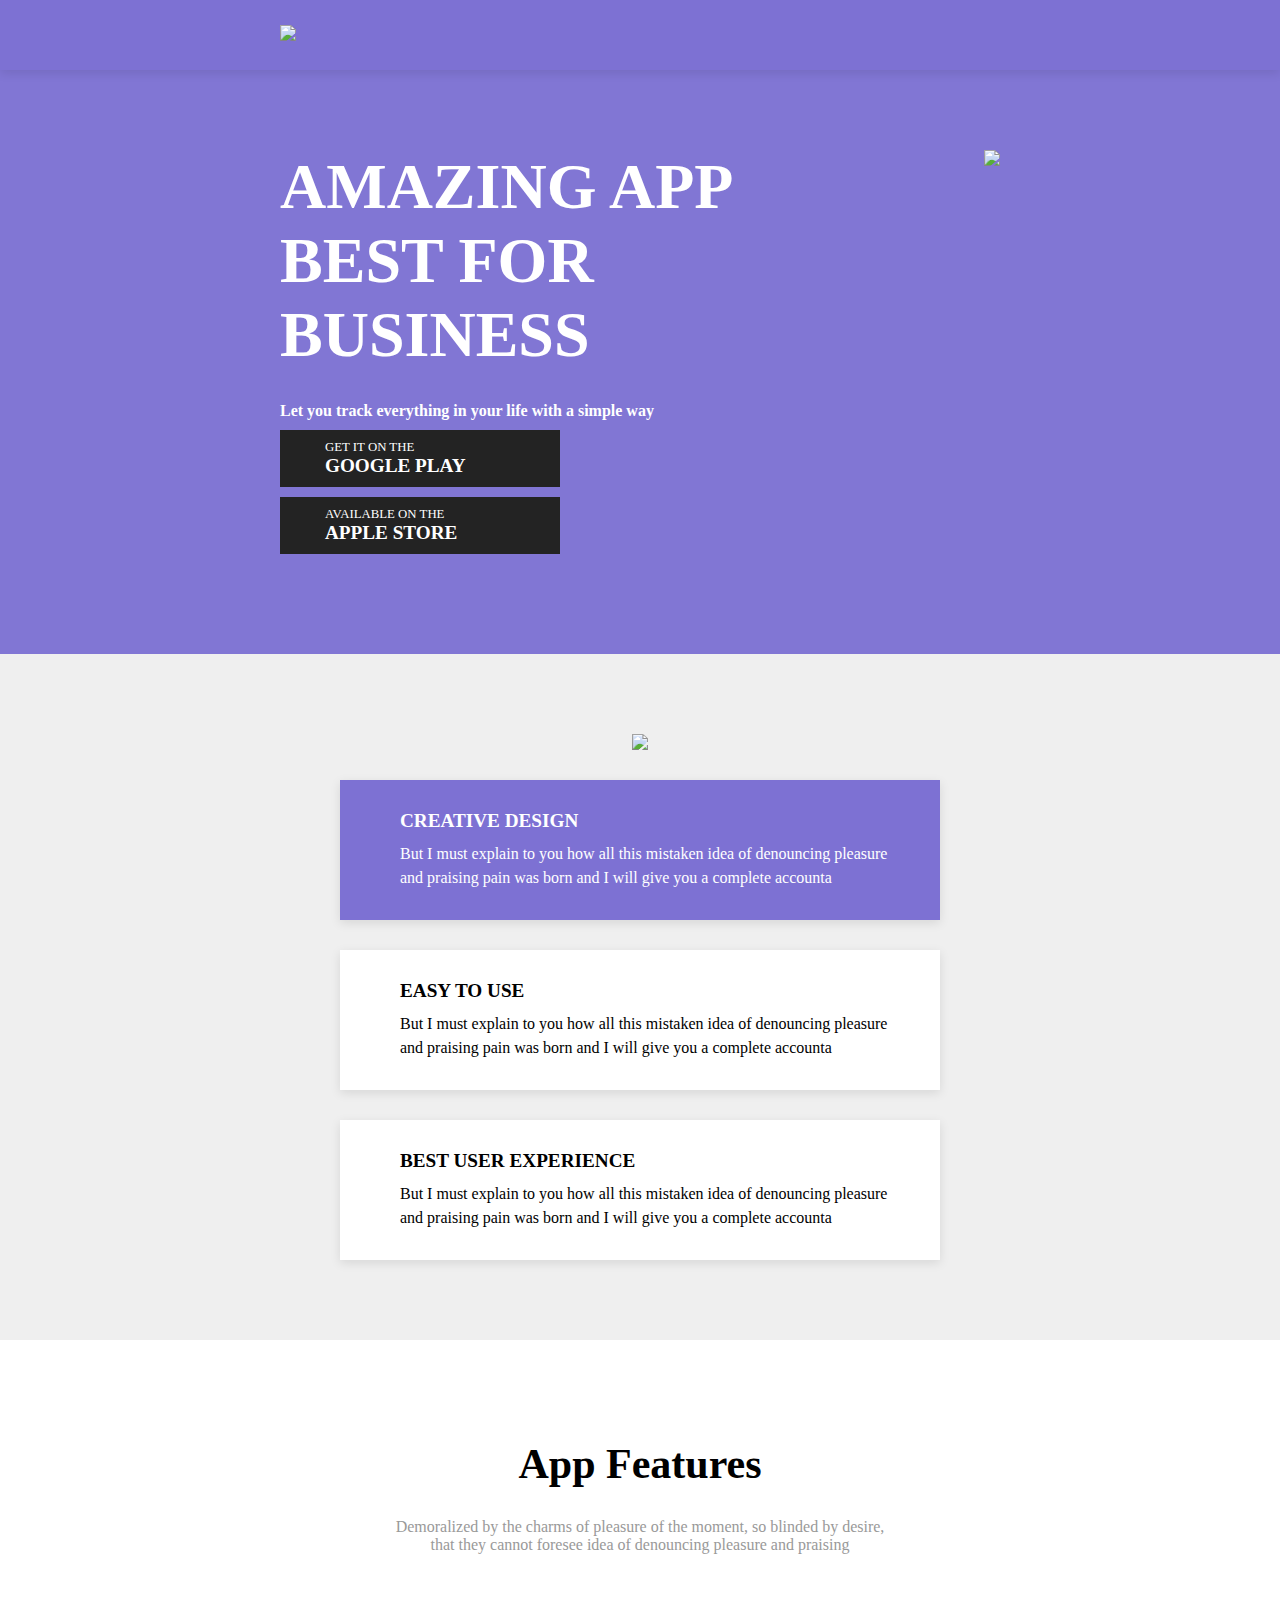
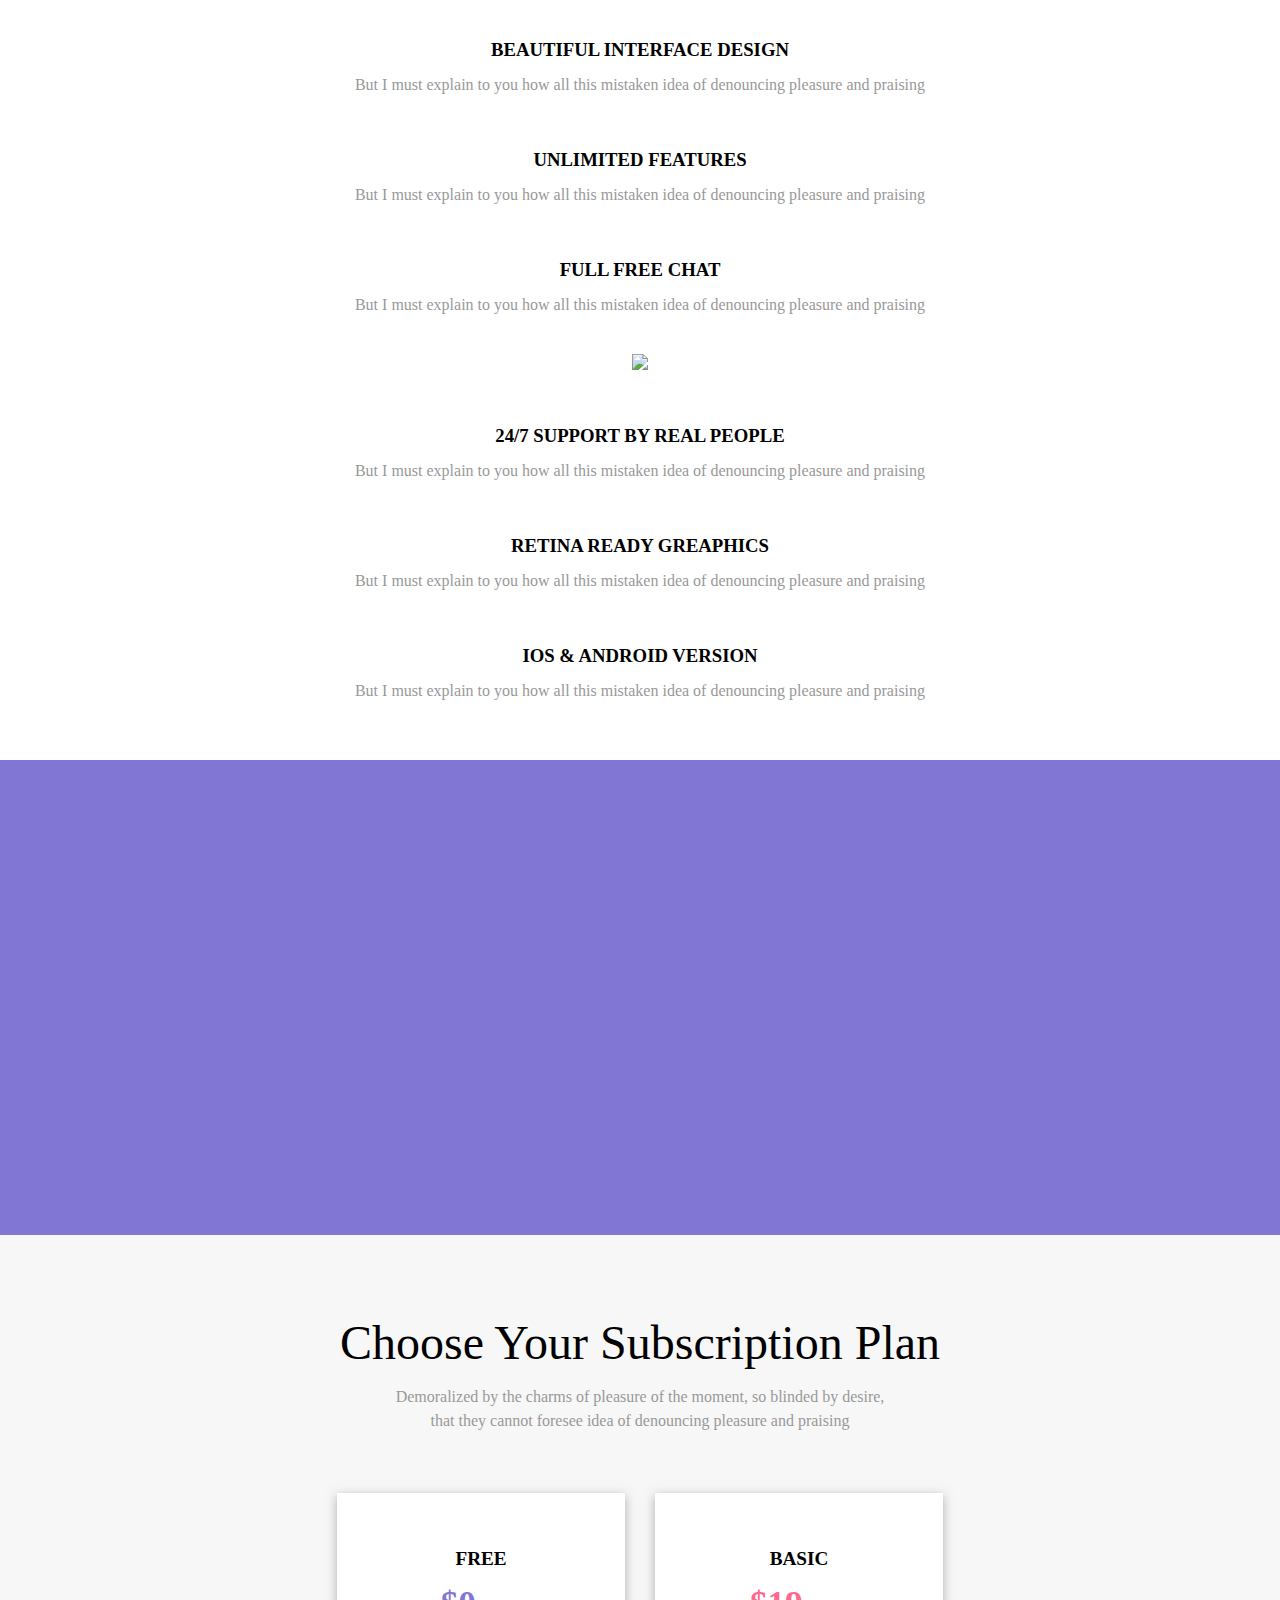
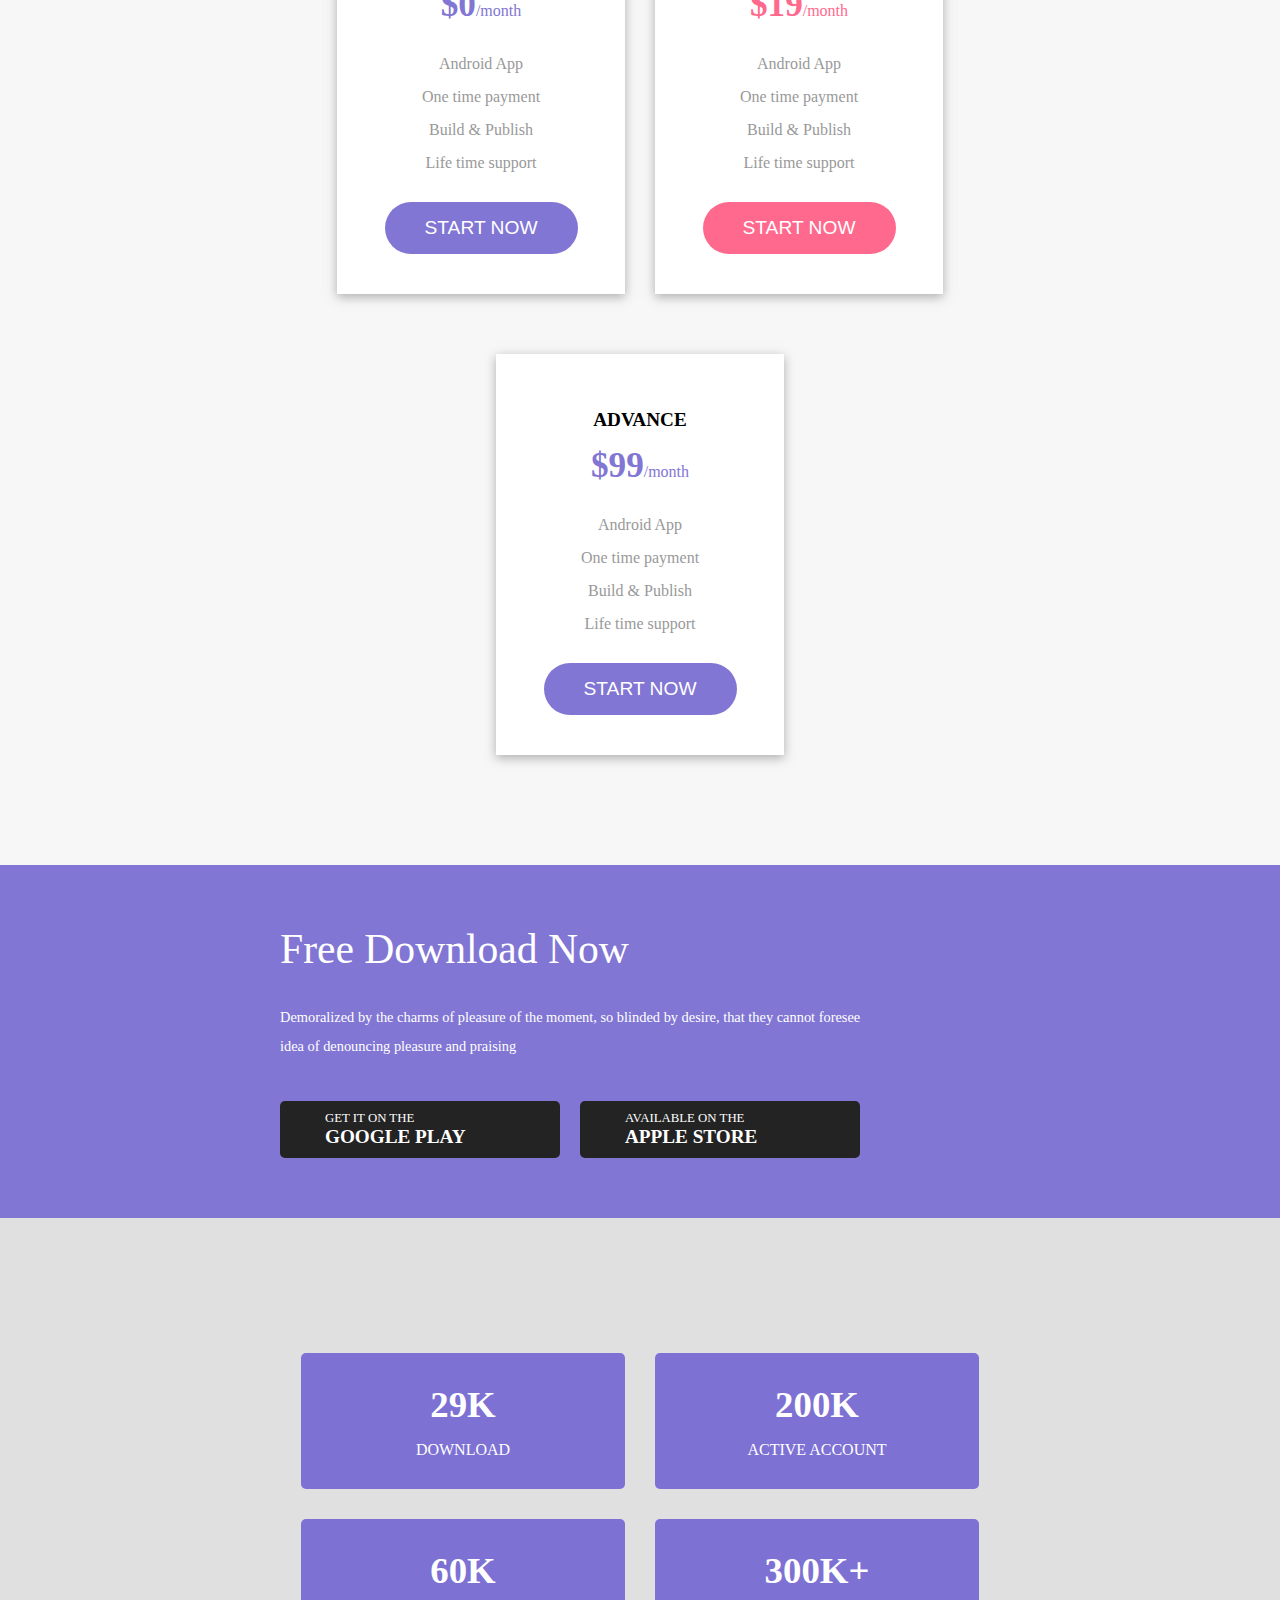
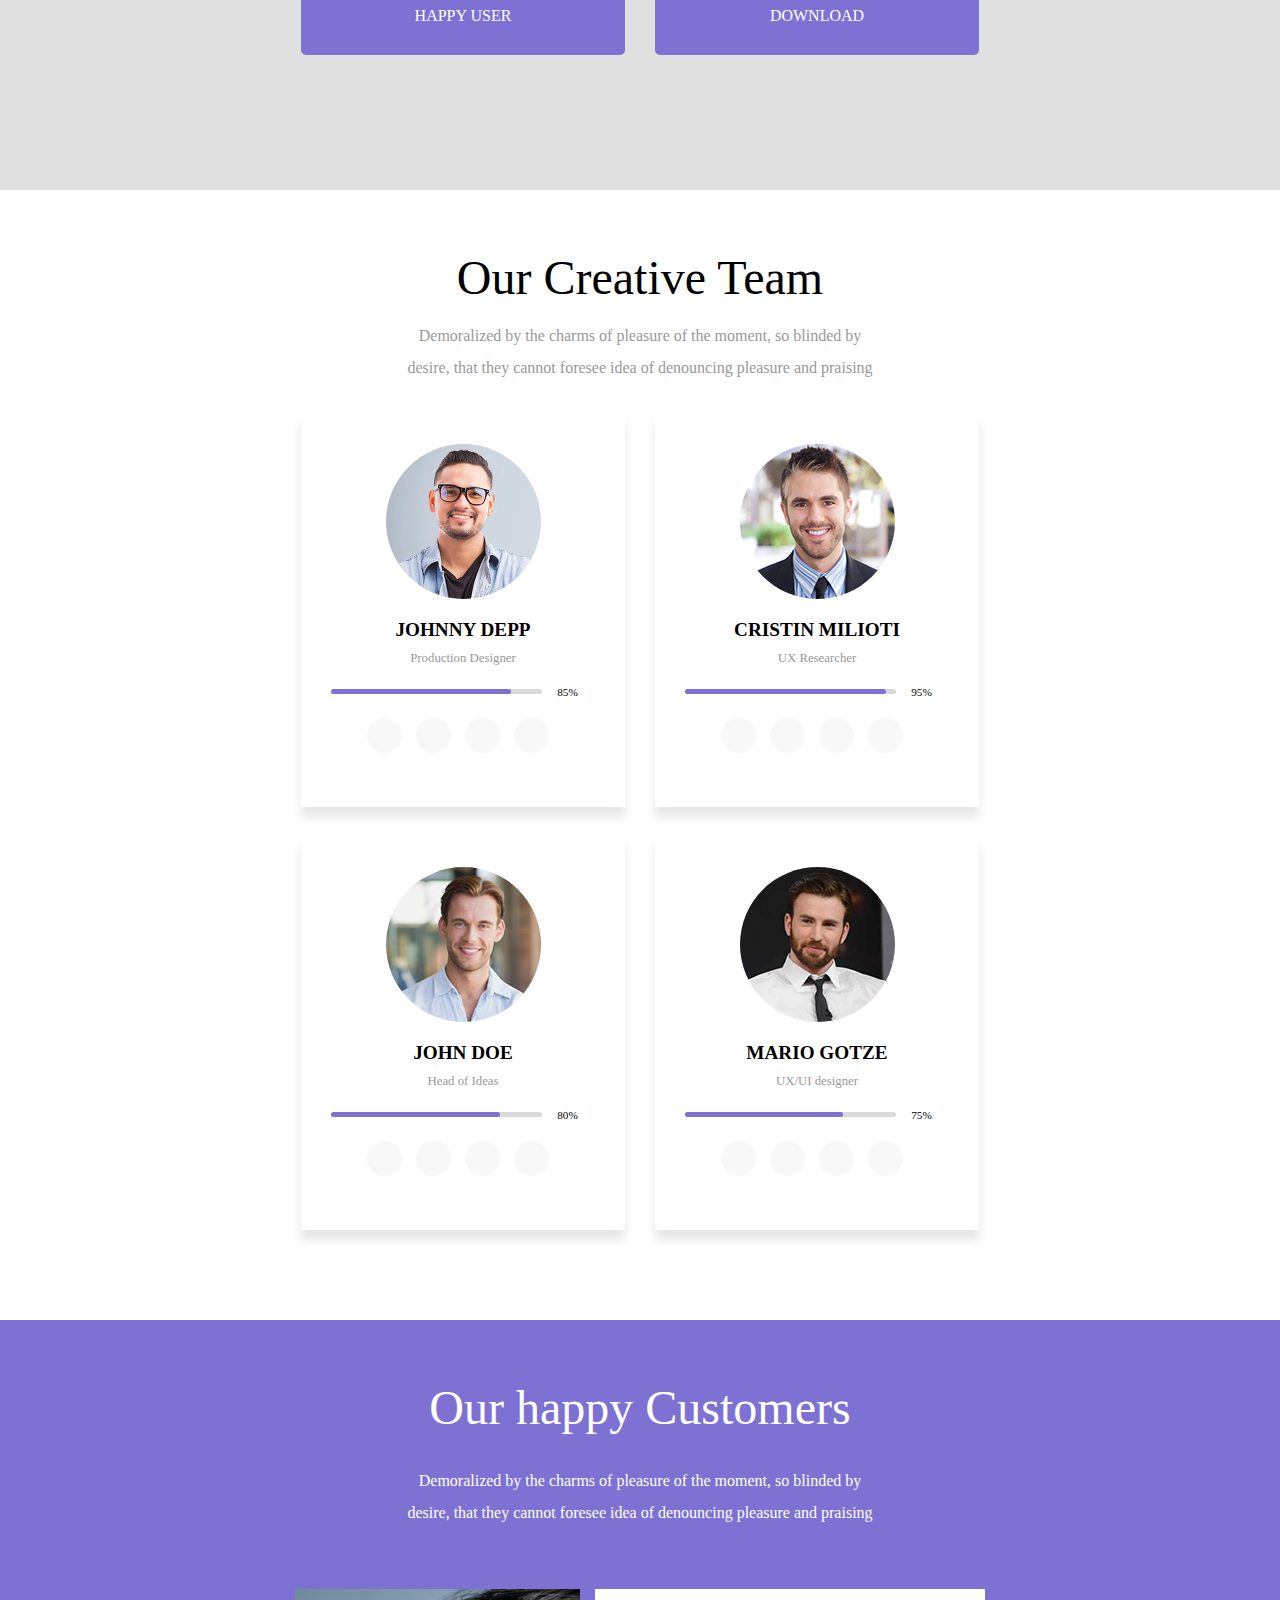
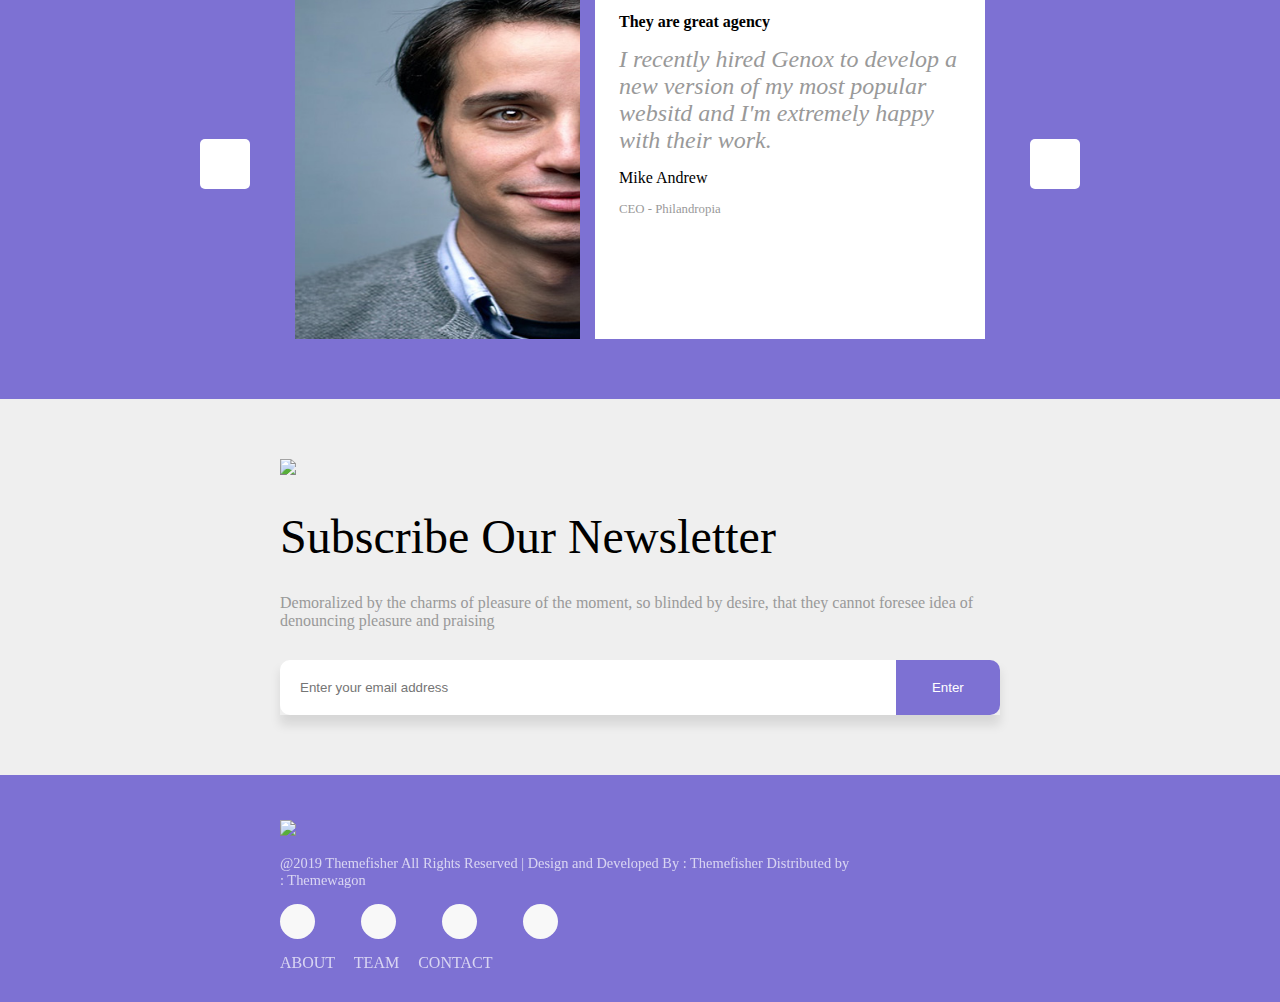
==== commit 6fb92ffe: "page UI complete, What is left is animation" ====
--- a/lifetrakr_cloncoding/index.html
+++ b/lifetrakr_cloncoding/index.html
@@ -55,7 +55,7 @@
                 </div>
             </div>
             <!-- brief -->
-            <div class="brief_contentBox">
+            <div class="brief_contentBox" id="aboutTag">
                 <div class="row">
                     <img src="img/iphone-feature.png" class="iphone_feature">
                     <div class="container">
@@ -238,7 +238,7 @@
                 </div>
             </div>
             <!-- team -->
-            <div class="team_contentBox">
+            <div class="team_contentBox" id="teamTag">
                 <div class="row">
                     <div class="team_top">
                         <h1>Our Creative Team</h1>
@@ -276,7 +276,7 @@
                                 <div class="bar" >
                                     <div class="progressing" style="width: 95%;"></div>   
                                 </div> 
-                                <p>85%</p>
+                                <p>95%</p>
                             </div>
                             <div class="sns_container">
                                 <button><i class="fab fa-facebook-f"></i></button>
@@ -295,7 +295,7 @@
                                 <div class="bar" >
                                     <div class="progressing" style="width: 80%;"></div>   
                                 </div> 
-                                <p>85%</p>
+                                <p>80%</p>
                             </div>
                             <div class="sns_container">
                                 <button><i class="fab fa-facebook-f"></i></button>
@@ -314,7 +314,7 @@
                                 <div class="bar" >
                                     <div class="progressing" style="width: 75%;"></div>   
                                 </div> 
-                                <p>85%</p>
+                                <p>75%</p>
                             </div>
                             <div class="sns_container">
                                 <button><i class="fab fa-facebook-f"></i></button>
@@ -366,7 +366,47 @@
                 
 
             </div>
+            <!-- news -->
+            <div class="news_contentBox" id="contactTag">
+                <div class="row">
+                    <div class="content">
+                        <img src="img/iphone-banner.png" class="iphone_news">
+                        <h1>Subscribe Our Newsletter</h1>
+                        <p>Demoralized by the charms of pleasure of the moment, so blinded by desire, 
+                            that they cannot foresee idea of denouncing pleasure and praising</p>
+                        <div class="input_address">
+                            <input type="text" name="address" placeholder="Enter your email address">
+                            <button>Enter</button>
+                        </div>
+                    </div>
+                </div>
+            </div>
         </main>
+        <footer>
+            <div class="row">
+                <div class="logoContainer">
+                    <img src="img/logo.png">
+                </div>
+                <div class="info">
+                    <p>
+                        @2019 Themefisher All Rights Reserved | Design and Developed By : Themefisher
+                        Distributed by : Themewagon
+                    </p>
+                </div>
+                <div class="snsContainer">
+                    <button><i class="fab fa-facebook-f"></i></button>
+                    <button><i class="fab fa-twitter"></i></button>
+                    <button><i class="fab fa-linkedin-in"></i></button>
+                    <button><i class="fab fa-instagram"></i></button>
+                </div>
+                <div class="linkContainer">
+                    <a href="#aboutTag">ABOUT</a>
+                    <a href="#teamTag">TEAM</a>
+                    <a href="#contactTag">CONTACT</a>
+                </div>
+            </div>
+
+        </footer>
         <script src="main.js"></script>
     </body>
 
--- a/lifetrakr_cloncoding/style.css
+++ b/lifetrakr_cloncoding/style.css
@@ -668,13 +668,117 @@
     margin:0 auto;
 }
 
-
-
-
-
-
-
-
-
-
-
+/*=== news_contentBox ===*/
+.news_contentBox{
+    background:rgba(100,100,100,0.1);
+    width:100%;
+    display:flex;
+    justify-content:center;
+    align-items:center;
+}
+
+.news_contentBox .row{
+    width:720px;
+    padding:60px 0px;
+}
+
+.news_contentBox .content > img{
+    height:550px;
+    width:auto;
+}
+
+.news_contentBox .content h1{
+    margin-top: 30px;
+    font-size:3rem;
+    font-weight:lighter;
+    margin-bottom:30px;
+}
+
+.news_contentBox .content p{
+    margin-top:30px;
+    color:#999999
+}
+
+.news_contentBox .input_address{
+    margin-top:30px;
+    display:flex;
+    width:100%;
+    box-shadow:0px 10px 10px 0 rgba(0,0,0,0.1);
+}
+
+.news_contentBox .input_address input{
+    width:90%;
+    padding:20px;
+    border:none;
+    border-radius: 10px 0px 0px 10px;
+}
+
+.news_contentBox .input_address button{
+    width:15%;
+    background:var(--color-purple);
+    padding:20px;
+    color:white;
+    text-align:center;
+    border-radius: 0px 10px 10px 0px;
+}
+
+/*=== footer ==*/
+footer{
+    background:var(--color-purple);
+    width:100%;
+}
+
+footer .row{
+    width:720px;
+    padding:30px 0px;
+}
+
+footer .row > *{
+    margin-top:15px;
+    color:white;
+}
+
+footer .info p{
+    width:80%;
+    font-size:0.9rem;
+    opacity:0.7;
+}
+
+footer .snsContainer{
+    width:40%;
+    display:flex;
+    justify-content:space-between;
+}
+
+footer .snsContainer button{
+    width:35px;
+    height:35px;
+    text-align:center;
+    border-radius:50%;
+    background:#F8F8F8;
+    color:var(--color-purple);
+    font-size:1rem;
+    margin-right:10px;
+}
+
+footer .linkContainer > *{
+    margin-right: 15px;
+    color:#fff !important;
+    opacity:0.7;
+}
+
+footer .linkContainer a:hover{
+    opacity:1;
+}
+
+html{
+    scroll-behavior:smooth;
+}
+
+
+
+
+
+
+
+
